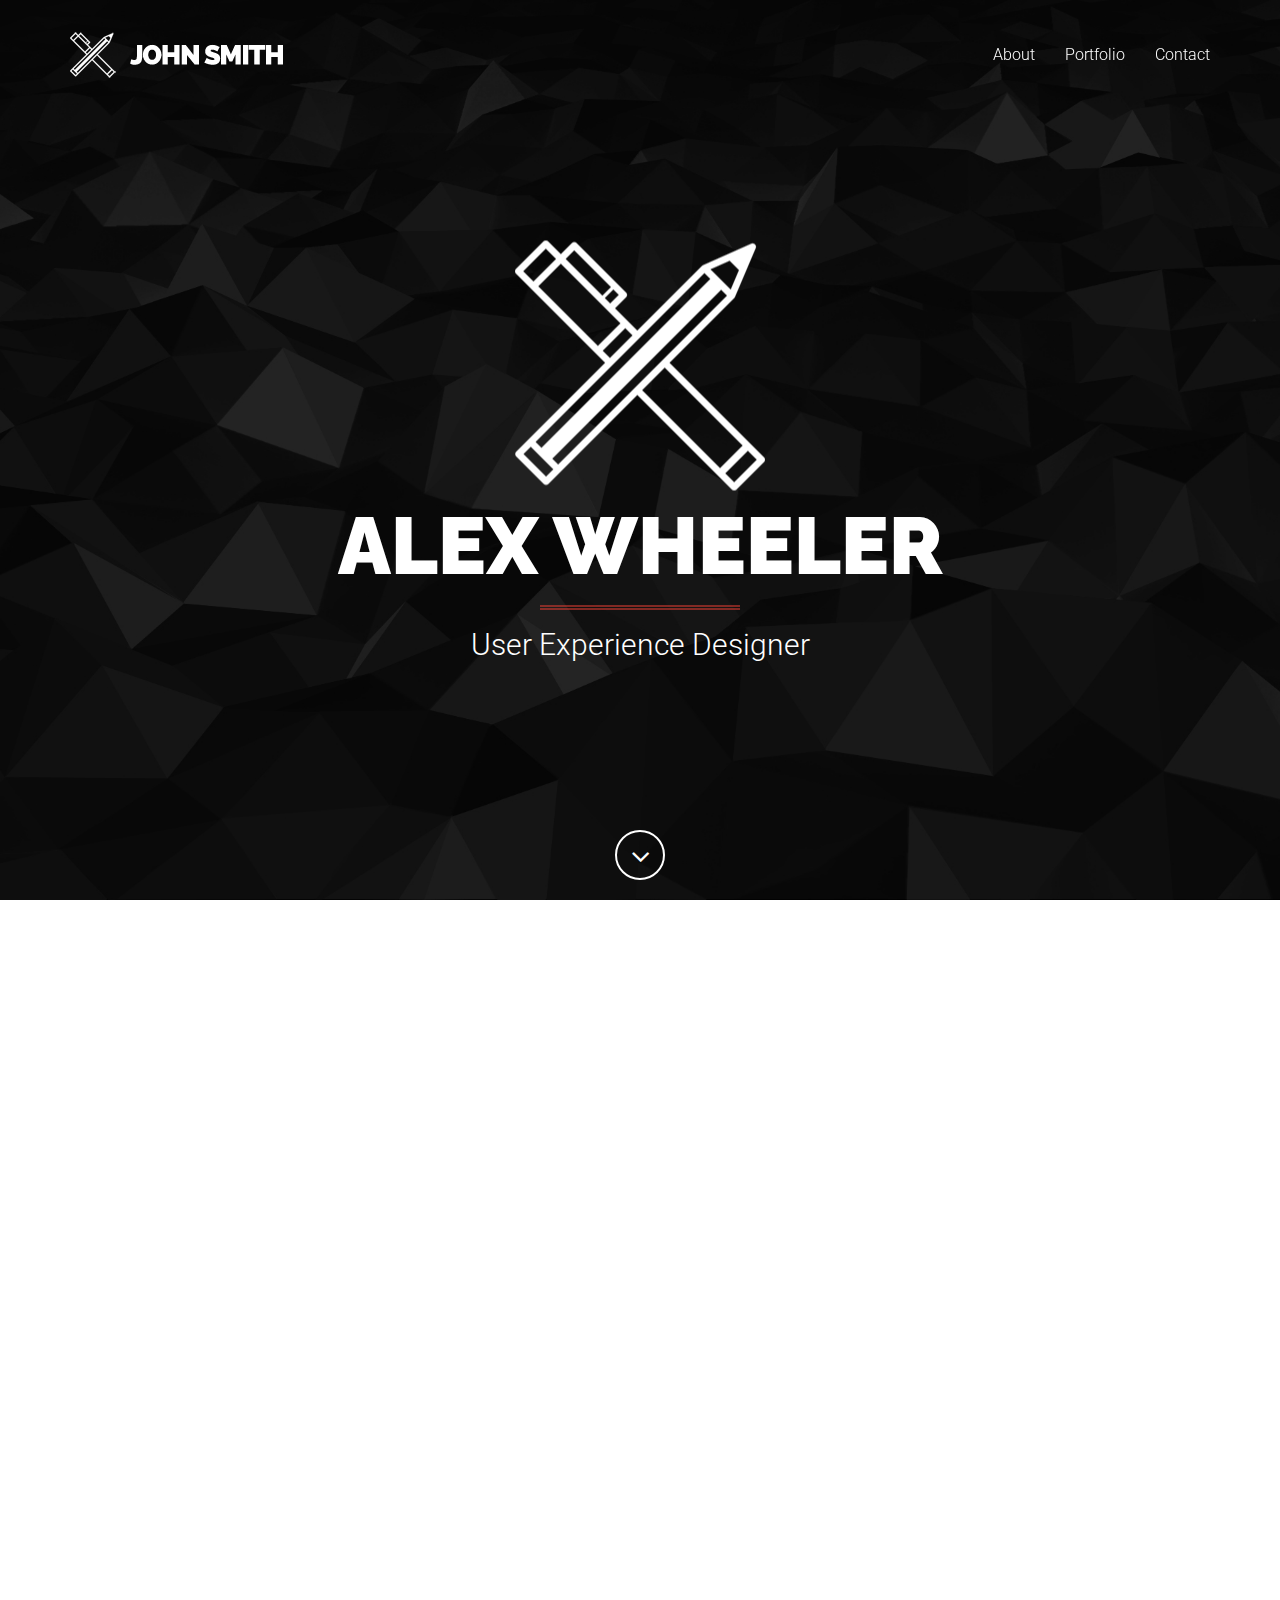
==== index.html @ 09c890d1 "Update 2" ====
<!DOCTYPE html>
<html lang="en">

<head>
    <meta charset="utf-8">
    <meta name="viewport" content="width=device-width, initial-scale=1.0, user-scalable=no">
    <meta name="description" content="Alex Wheeler Portfolio">
    <meta name="author" content="Alex Wheeler">
    <title>Alex Wheeler Portfolio</title>
    <!-- Bootstrap Core CSS -->
    <link href="assets/css/bootstrap/bootstrap.min.css" rel="stylesheet" type="text/css">
    <!-- Retina.js - Load first for faster HQ mobile images. -->
    <script src="assets/js/plugins/retina/retina.min.js"></script>
    <!-- Font Awesome -->
    <link href="assets/font-awesome/css/font-awesome.min.css" rel="stylesheet" type="text/css">
    <!-- Default Fonts -->
    <link href='http://fonts.googleapis.com/css?family=Roboto:400,100,100italic,300,300italic,400italic,500,500italic,700,700italic,900,900italic' rel='stylesheet' type='text/css'>
    <link href='http://fonts.googleapis.com/css?family=Raleway:400,100,200,300,600,500,700,800,900' rel='stylesheet' type='text/css'>
    <!-- Modern Style Fonts (Include these is you are using body.modern!) -->
    <link href='http://fonts.googleapis.com/css?family=Montserrat:400,700' rel='stylesheet' type='text/css'>
    <link href='http://fonts.googleapis.com/css?family=Cardo:400,400italic,700' rel='stylesheet' type='text/css'>
    <!-- Vintage Style Fonts (Include these if you are using body.vintage!) -->
    <link href='http://fonts.googleapis.com/css?family=Sanchez:400italic,400' rel='stylesheet' type='text/css'>
    <link href='http://fonts.googleapis.com/css?family=Cardo:400,400italic,700' rel='stylesheet' type='text/css'>
    <!-- Plugin CSS -->
    <link href="assets/css/plugins/owl-carousel/owl.carousel.css" rel="stylesheet" type="text/css">
    <link href="assets/css/plugins/owl-carousel/owl.theme.css" rel="stylesheet" type="text/css">
    <link href="assets/css/plugins/owl-carousel/owl.transitions.css" rel="stylesheet" type="text/css">
    <link href="assets/css/plugins/magnific-popup.css" rel="stylesheet" type="text/css">
    <link href="assets/css/plugins/background.css" rel="stylesheet" type="text/css">
    <link href="assets/css/plugins/animate.css" rel="stylesheet" type="text/css">
    <!-- Vitality Theme CSS -->
    <!-- Uncomment the color scheme you want to use. -->
    <link href="assets/css/vitality-red.css" rel="stylesheet" type="text/css">
    <!-- <link href="assets/css/vitality-aqua.css" rel="stylesheet" type="text/css"> -->
    <!-- <link href="assets/css/vitality-blue.css" rel="stylesheet" type="text/css"> -->
    <!-- <link href="assets/css/vitality-green.css" rel="stylesheet" type="text/css"> -->
    <!-- <link href="assets/css/vitality-orange.css" rel="stylesheet" type="text/css"> -->
    <!-- <link href="assets/css/vitality-pink.css" rel="stylesheet" type="text/css"> -->
    <!-- <link href="assets/css/vitality-purple.css" rel="stylesheet" type="text/css"> -->
    <!-- <link href="assets/css/vitality-tan.css" rel="stylesheet" type="text/css"> -->
    <!--<link href="assets/css/vitality-turquoise.css" rel="stylesheet" type="text/css">-->
    <!-- <link href="assets/css/vitality-yellow.css" rel="stylesheet" type="text/css"> -->
    <!-- IE8 support for HTML5 elements and media queries -->
    <!--[if lt IE 9]>
      <script src="https://oss.maxcdn.com/libs/html5shiv/3.7.0/html5shiv.js"></script>
      <script src="https://oss.maxcdn.com/libs/respond.js/1.3.0/respond.min.js"></script>
    <![endif]-->
</head>
<!-- Alternate Body Classes: .modern and .vintage -->

<body id="page-top">
    <!-- Navigation -->
    <!-- Note: navbar-default and navbar-inverse are both supported with this theme. -->
    <nav class="navbar navbar-inverse navbar-fixed-top navbar-expanded">
        <div class="container">
            <!-- Brand and toggle get grouped for better mobile display -->
            <div class="navbar-header">
                <button type="button" class="navbar-toggle" data-toggle="collapse" data-target="#bs-example-navbar-collapse-1">
                    <span class="sr-only">Toggle navigation</span>
                    <span class="icon-bar"></span>
                    <span class="icon-bar"></span>
                    <span class="icon-bar"></span>
                </button>
                <a class="navbar-brand page-scroll" href="#page-top">
                    <img src="assets/img/creative/logo.png" class="img-responsive" alt="">
                </a>
            </div>
            <!-- Collect the nav links, forms, and other content for toggling -->
            <div class="collapse navbar-collapse" id="bs-example-navbar-collapse-1">
                <ul class="nav navbar-nav navbar-right">
                    <li class="hidden">
                        <a class="page-scroll" href="#page-top"></a>
                    </li>
                    <li>
                        <a class="page-scroll" href="#about">About</a>
                    </li>
                    <li>
                        <a class="page-scroll" href="#portfolio">Portfolio</a>
                    </li>
                    <li>
                        <a class="page-scroll" href="#contact">Contact</a>
                    </li>
                </ul>
            </div>
            <!-- /.navbar-collapse -->
        </div>
        <!-- /.container -->
    </nav>
    <header style="background-image: url('assets/img/creative/bg-header.jpg');">
        <div class="intro-content">
            <img src="assets/img/creative/profile.png" class="img-responsive img-centered" alt="">
            <div class="brand-name">Alex Wheeler</div>
            <hr class="colored">
            <div class="brand-name-subtext">User Experience Designer</div>
        </div>
        <div class="scroll-down">
            <a class="btn page-scroll" href="#about"><i class="fa fa-angle-down fa-fw"></i></a>
        </div>
    </header>
    <section id="about">
        <div class="container wow fadeIn">
            <div class="row">
                <div class="col-md-6">
                    <img src="assets/img/creative/about.jpg" class="img-responsive" alt="">
                </div>
                <div class="col-md-6 text-center">
                    <h1>Hi, I'm Alex Wheeler</h1>
                    <hr class="colored">
                    <p>I am a professional User Experience Designer based in San Francisco, California. I have a professional background in interaction design and front end development, and a Bachelors of Science in Design from the University of Cincinnati.</p>
                    <p>While each step in the design thinking process is vital, I believe empathy is the key to great UX.</p>
                </div>
            </div>
        </div>
    </section>
    <section id="services" class="bg-gray">
        <div class="container-fluid">
            <div class="row text-center">
                <div class="col-lg-12 wow fadeIn">
                    <h1>I love all design.</h1>
                    <p>But some things I particularly enjoy include...</p>
                    <hr class="colored">
                </div>
            </div>
            <div class="row text-center content-row">
                <div class="col-md-3 col-sm-6 wow fadeIn" data-wow-delay=".2s">
                    <div class="about-content">
                        <i class="fa fa-laptop fa-4x"></i>
                        <h3>UX Design</h3>
                        <p>This theme includes the retina.js plugin for easy retina image support so your images and graphics will look great on mobile devices!</p>
                    </div>
                </div>
                <div class="col-md-3 col-sm-6 wow fadeIn" data-wow-delay=".4s">
                    <div class="about-content">
                        <i class="fa fa-code fa-4x"></i>
                        <h3>UI Design</h3>
                        <p>Vitality is built using Bootstrap 3, and is easy to edit and customize. LESS files are included as well for deeper customization.</p>
                    </div>
                </div>
                <div class="col-md-3 col-sm-6 wow fadeIn" data-wow-delay=".6s">
                    <div class="about-content">
                        <i class="fa fa-camera-retro fa-4x"></i>
                        <h3>Product Design</h3>
                        <p>When building this theme, we've paid close attention to how it looks on various screen sizes. Try it out on a phone or tablet!</p>
                    </div>
                </div>
                <div class="col-md-3 col-sm-6 wow fadeIn" data-wow-delay=".8s">
                    <div class="about-content">
                        <i class="fa fa-paint-brush fa-4x"></i>
                        <h3>Web Development</h3>
                        <p>All of our themes are crafted with care, and we strive to make your experience as one of our customers the best as possible.</p>
                    </div>
                </div>
            </div>
        </div>
    </section>

    <section id="portfolio">
        <div class="container text-center wow fadeIn">
            <h2>Portfolio</h2>
            <hr class="colored">
            <p>Here are some other projects that I've worked on.</p>
            <div class="row content-row">
                <div class="col-lg-12">
                    <div class="portfolio-filter">
                        <ul id="filters" class="clearfix">
                            <li>
                                <span class="filter active" data-filter="identity graphic logo web">All</span>
                            </li>
                            <li>
                                <span class="filter" data-filter="identity">Identity</span>
                            </li>
                            <li>
                                <span class="filter" data-filter="graphic">Graphic</span>
                            </li>
                            <li>
                                <span class="filter" data-filter="web">Web</span>
                            </li>
                        </ul>
                    </div>
                </div>
            </div>
            <div class="row">
                <div class="col-lg-12">
                    <div id="portfoliolist">
                        <div class="portfolio identity" data-cat="identity" href="#portfolioModal1" data-toggle="modal">
                            <div class="portfolio-wrapper">
                                <img src="assets/img/portfolio/grid/identity/1.jpg" alt="">
                                <div class="caption">
                                    <div class="caption-text">
                                        <a class="text-title">Generic Inc.</a>
                                        <span class="text-category">Brand Identity</span>
                                    </div>
                                    <div class="caption-bg"></div>
                                </div>
                            </div>
                        </div>
                        <div class="portfolio web" data-cat="web" href="#portfolioModal2" data-toggle="modal">
                            <div class="portfolio-wrapper">
                                <img src="assets/img/portfolio/grid/web/1.jpg" alt="">
                                <div class="caption">
                                    <div class="caption-text">
                                        <a class="text-title">Brands</a>
                                        <span class="text-category">Web Development</span>
                                    </div>
                                    <div class="caption-bg"></div>
                                </div>
                            </div>
                        </div>
                        <div class="portfolio graphic" data-cat="graphic" href="#portfolioModal3" data-toggle="modal">
                            <div class="portfolio-wrapper">
                                <img src="assets/img/portfolio/grid/graphic/1.jpg" alt="">
                                <div class="caption">
                                    <div class="caption-text">
                                        <a class="text-title">Excellence</a>
                                        <span class="text-category">Poster Design</span>
                                    </div>
                                    <div class="caption-bg"></div>
                                </div>
                            </div>
                        </div>
                        <div class="portfolio web" data-cat="web" href="#portfolioModal4" data-toggle="modal">
                            <div class="portfolio-wrapper">
                                <img src="assets/img/portfolio/grid/web/2.jpg" alt="">
                                <div class="caption">
                                    <div class="caption-text">
                                        <a class="text-title">YouTV</a>
                                        <span class="text-category">Web Development</span>
                                    </div>
                                    <div class="caption-bg"></div>
                                </div>
                            </div>
                        </div>
                        <div class="portfolio graphic" data-cat="graphic" href="#portfolioModal1" data-toggle="modal">
                            <div class="portfolio-wrapper">
                                <img src="assets/img/portfolio/grid/graphic/2.jpg" alt="">
                                <div class="caption">
                                    <div class="caption-text">
                                        <a class="text-title">Office Supplies</a>
                                        <span class="text-category">Graphic Design</span>
                                    </div>
                                    <div class="caption-bg"></div>
                                </div>
                            </div>
                        </div>
                        <div class="portfolio web" data-cat="web" href="#portfolioModal2" data-toggle="modal">
                            <div class="portfolio-wrapper">
                                <img src="assets/img/portfolio/grid/web/3.jpg" alt="">
                                <div class="caption">
                                    <div class="caption-text">
                                        <a class="text-title">Fooder</a>
                                        <span class="text-category">Mobile App</span>
                                    </div>
                                    <div class="caption-bg"></div>
                                </div>
                            </div>
                        </div>
                        <div class="portfolio graphic" data-cat="graphic" href="#portfolioModal3" data-toggle="modal">
                            <div class="portfolio-wrapper">
                                <img src="assets/img/portfolio/grid/graphic/3.jpg" alt="">
                                <div class="caption">
                                    <div class="caption-text">
                                        <a class="text-title">Mountain Tea</a>
                                        <span class="text-category">Graphic Design</span>
                                    </div>
                                    <div class="caption-bg"></div>
                                </div>
                            </div>
                        </div>
                        <div class="portfolio graphic" data-cat="graphic" href="#portfolioModal4" data-toggle="modal">
                            <div class="portfolio-wrapper">
                                <img src="assets/img/portfolio/grid/graphic/4.jpg" alt="">
                                <div class="caption">
                                    <div class="caption-text">
                                        <a class="text-title">Checkmark</a>
                                        <span class="text-category">Graphic Design</span>
                                    </div>
                                    <div class="caption-bg"></div>
                                </div>
                            </div>
                        </div>
                        <div class="portfolio identity" data-cat="identity" href="#portfolioModal1" data-toggle="modal">
                            <div class="portfolio-wrapper">
                                <img src="assets/img/portfolio/grid/identity/2.jpg" alt="">
                                <div class="caption">
                                    <div class="caption-text">
                                        <a class="text-title">Demish</a>
                                        <span class="text-category">Brand Identity</span>
                                    </div>
                                    <div class="caption-bg"></div>
                                </div>
                            </div>
                        </div>
                        <div class="portfolio web" data-cat="web" href="#portfolioModal2" data-toggle="modal">
                            <div class="portfolio-wrapper">
                                <img src="assets/img/portfolio/grid/web/4.jpg" alt="">
                                <div class="caption">
                                    <div class="caption-text">
                                        <a class="text-title">OneRepublic</a>
                                        <span class="text-category">Web Development</span>
                                    </div>
                                    <div class="caption-bg"></div>
                                </div>
                            </div>
                        </div>
                        <div class="portfolio graphic" data-cat="graphic" href="#portfolioModal3" data-toggle="modal">
                            <div class="portfolio-wrapper">
                                <img src="assets/img/portfolio/grid/graphic/5.jpg" alt="">
                                <div class="caption">
                                    <div class="caption-text">
                                        <a class="text-title">Postable</a>
                                        <span class="text-category">Graphic Design</span>
                                    </div>
                                    <div class="caption-bg"></div>
                                </div>
                            </div>
                        </div>
                        <div class="portfolio identity" data-cat="identity" href="#portfolioModal4" data-toggle="modal">
                            <div class="portfolio-wrapper">
                                <img src="assets/img/portfolio/grid/identity/3.jpg" alt="">
                                <div class="caption">
                                    <div class="caption-text">
                                        <a class="text-title">Simpli Nota</a>
                                        <span class="text-category">Brand Identity</span>
                                    </div>
                                    <div class="caption-bg"></div>
                                </div>
                            </div>
                        </div>
                    </div>
                </div>
            </div>
        </div>
    </section>

    <section class="testimonials bg-gray">
        <div class="container wow fadeIn">
            <div class="row">
                <div class="col-lg-10 col-lg-offset-1">
                    <div class="testimonials-carousel">
                        <div class="item">
                            <div class="row">
                                <div class="col-lg-12">
                                    <p class="lead">"Working with John Smith was both a valuable and rewarding experience."</p>
                                    <hr class="colored">
                                    <p class="quote">Lorem ipsum dolor sit amet, consectetur adipisicing elit. Reprehenderit, temporibus, laborum, dignissimos doloremque corporis alias nostrum recusandae culpa id quisquam harum impedit sed sunt non obcaecati vero ipsam aut fugit?</p>
                                    <div class="testimonial-info">
                                        <div class="testimonial-img">
                                            <img src="assets/img/testimonials/1.jpg" class="img-circle img-responsive" alt="">
                                        </div>
                                        <div class="testimonial-author">
                                            <span class="name">Jim Walker</span>
                                            <p class="small">CEO of GeneriCorp</p>
                                            <div class="stars">
                                                <i class="fa fa-star"></i>
                                                <i class="fa fa-star"></i>
                                                <i class="fa fa-star"></i>
                                                <i class="fa fa-star"></i>
                                                <i class="fa fa-star"></i>
                                            </div>
                                        </div>
                                    </div>
                                </div>
                            </div>
                        </div>
                        <div class="item">
                            <div class="row">
                                <div class="col-lg-12">
                                    <p class="lead">"John is an excellent designer, and we got our project done on time and on budget."</p>
                                    <hr class="colored">
                                    <p class="quote">Lorem ipsum dolor sit amet, consectetur adipisicing elit. Reprehenderit, temporibus, laborum, dignissimos doloremque corporis alias nostrum recusandae culpa id quisquam harum impedit sed sunt non obcaecati vero ipsam aut fugit?</p>
                                    <div class="testimonial-info">
                                        <div class="testimonial-img">
                                            <img src="assets/img/testimonials/1.jpg" class="img-circle img-responsive" alt="">
                                        </div>
                                        <div class="testimonial-author">
                                            <span class="name">Jim Walker</span>
                                            <p class="small">CEO of GeneriCorp</p>
                                            <div class="stars">
                                                <i class="fa fa-star"></i>
                                                <i class="fa fa-star"></i>
                                                <i class="fa fa-star"></i>
                                                <i class="fa fa-star"></i>
                                                <i class="fa fa-star"></i>
                                            </div>
                                        </div>
                                    </div>
                                </div>
                            </div>
                        </div>
                    </div>
                </div>
            </div>
        </div>
    </section>

    <section id="contact">
        <div class="container wow fadeIn">
            <div class="row">
                <div class="col-lg-12 text-center">
                    <h2>Contact Me</h2>
                    <hr class="colored">
                    <p>I'd love to hear about your next project! Send me a message and I will see if I can help.</p>
                </div>
            </div>
            <div class="row content-row">
                <div class="col-lg-8 col-lg-offset-2">
                    <form name="sentMessage" id="contactForm" novalidate>
                        <div class="row control-group">
                            <div class="form-group col-xs-12 floating-label-form-group controls">
                                <label>Name</label>
                                <input type="text" class="form-control" placeholder="Name" id="name" required data-validation-required-message="Please enter your name.">
                                <p class="help-block text-danger"></p>
                            </div>
                        </div>
                        <div class="row control-group">
                            <div class="form-group col-xs-12 floating-label-form-group controls">
                                <label>Email Address</label>
                                <input type="email" class="form-control" placeholder="Email Address" id="email" required data-validation-required-message="Please enter your email address.">
                                <p class="help-block text-danger"></p>
                            </div>
                        </div>
                        <div class="row control-group">
                            <div class="form-group col-xs-12 floating-label-form-group controls">
                                <label>Phone Number</label>
                                <input type="tel" class="form-control" placeholder="Phone Number" id="phone" required data-validation-required-message="Please enter your phone number.">
                                <p class="help-block text-danger"></p>
                            </div>
                        </div>
                        <div class="row control-group">
                            <div class="form-group col-xs-12 floating-label-form-group controls">
                                <label>Message</label>
                                <textarea rows="5" class="form-control" placeholder="Message" id="message" required data-validation-required-message="Please enter a message."></textarea>
                                <p class="help-block text-danger"></p>
                            </div>
                        </div>
                        <br>
                        <div id="success"></div>
                        <div class="row">
                            <div class="form-group col-xs-12">
                                <button type="submit" class="btn btn-outline-dark">Send</button>
                            </div>
                        </div>
                    </form>
                </div>
            </div>
        </div>
    </section>
    <footer class="footer" style="background-image: url('assets/img/bg-footer.jpg')">
        <div class="container text-center">
            <div class="row">
                <div class="col-md-4 contact-details">
                    <h4><i class="fa fa-phone"></i> Call</h4>
                    <p>555-213-4567</p>
                </div>
                <div class="col-md-4 contact-details">
                    <h4><i class="fa fa-map-marker"></i> Visit</h4>
                    <p>3481 Melrose Place
                        <br>Beverly Hills, CA 90210</p>
                </div>
                <div class="col-md-4 contact-details">
                    <h4><i class="fa fa-envelope"></i> Email</h4>
                    <p><a href="mailto:mail@example.com">mail@example.com</a>
                    </p>
                </div>
            </div>
            <div class="row social">
                <div class="col-lg-12">
                    <ul class="list-inline">
                        <li><a href="#"><i class="fa fa-facebook fa-fw fa-2x"></i></a>
                        </li>
                        <li><a href="#"><i class="fa fa-twitter fa-fw fa-2x"></i></a>
                        </li>
                        <li><a href="#"><i class="fa fa-linkedin fa-fw fa-2x"></i></a>
                        </li>
                    </ul>
                </div>
            </div>
            <div class="row copyright">
                <div class="col-lg-12">
                    <p class="small">&copy; 2015 Start Bootstrap Themes</p>
                </div>
            </div>
        </div>
    </footer>
    <!-- Portfolio Modals -->
    <!-- Example Modal 1 -->
    <div class="portfolio-modal modal fade" id="portfolioModal1" tabindex="-1" role="dialog" aria-hidden="true" style="background-image: url('assets/img/creative/portfolio/bg-1.jpg')">
        <div class="modal-content">
            <div class="close-modal" data-dismiss="modal">
                <div class="lr">
                    <div class="rl">
                    </div>
                </div>
            </div>
            <div class="modal-body">
                <div class="container">
                    <div class="row">
                        <div class="col-lg-8 col-lg-offset-2">
                            <img src="assets/img/client-logos/logo-1.png" class="img-responsive img-centered" alt="">
                            <h2>Project Title</h2>
                            <hr class="colored">
                            <p>Lorem ipsum dolor sit amet, consectetur adipisicing elit. Quos modi in tenetur vero voluptatum sapiente dolores eligendi nemo iste ea. Omnis, odio enim sint quam dolorum dolorem. Nostrum, minus, ad.</p>
                        </div>
                        <div class="col-lg-12">
                            <img src="assets/img/portfolio/mobile-screens.png" class="img-responsive img-centered" alt="">
                        </div>
                        <div class="col-lg-8 col-lg-offset-2">
                            <ul class="list-inline item-details">
                                <li>Client:
                                    <strong><a href="http://startbootstrap.com">Start Bootstrap</a>
                                    </strong>
                                </li>
                                <li>Date:
                                    <strong><a href="http://startbootstrap.com">April 2015</a>
                                    </strong>
                                </li>
                                <li>Service:
                                    <strong><a href="http://startbootstrap.com">Web Development</a>
                                    </strong>
                                </li>
                            </ul>
                            <button type="button" class="btn btn-default" data-dismiss="modal"><i class="fa fa-times"></i> Close</button>
                        </div>
                    </div>
                </div>
            </div>
        </div>
    </div>
    <!-- Example Modal 2 -->
    <div class="portfolio-modal modal fade" id="portfolioModal2" tabindex="-1" role="dialog" aria-hidden="true" style="background-image: url('assets/img/creative/portfolio/bg-2.jpg')">
        <div class="modal-content">
            <div class="close-modal" data-dismiss="modal">
                <div class="lr">
                    <div class="rl">
                    </div>
                </div>
            </div>
            <div class="modal-body">
                <div class="container">
                    <div class="row">
                        <div class="col-lg-8 col-lg-offset-2">
                            <img src="assets/img/client-logos/logo-2.png" class="img-responsive img-centered" alt="">
                            <h2>Project Title</h2>
                            <hr class="colored">
                            <p>Lorem ipsum dolor sit amet, consectetur adipisicing elit. Quos modi in tenetur vero voluptatum sapiente dolores eligendi nemo iste ea. Omnis, odio enim sint quam dolorum dolorem. Nostrum, minus, ad.</p>
                        </div>
                        <div class="col-lg-12">
                            <img src="assets/img/portfolio/tablet-screens.png" class="img-responsive img-centered" alt="">
                        </div>
                        <div class="col-lg-8 col-lg-offset-2">
                            <ul class="list-inline item-details">
                                <li>Client:
                                    <strong><a href="http://startbootstrap.com">Start Bootstrap</a>
                                    </strong>
                                </li>
                                <li>Date:
                                    <strong><a href="http://startbootstrap.com">April 2015</a>
                                    </strong>
                                </li>
                                <li>Service:
                                    <strong><a href="http://startbootstrap.com">Web Development</a>
                                    </strong>
                                </li>
                            </ul>
                            <button type="button" class="btn btn-default" data-dismiss="modal"><i class="fa fa-times"></i> Close</button>
                        </div>
                    </div>
                </div>
            </div>
        </div>
    </div>
    <!-- Example Modal 3 -->
    <div class="portfolio-modal modal fade" id="portfolioModal3" tabindex="-1" role="dialog" aria-hidden="true" style="background-image: url('assets/img/creative/portfolio/bg-3.jpg')">
        <div class="modal-content">
            <div class="close-modal" data-dismiss="modal">
                <div class="lr">
                    <div class="rl">
                    </div>
                </div>
            </div>
            <div class="modal-body">
                <div class="container">
                    <div class="row">
                        <div class="col-lg-8 col-lg-offset-2">
                            <img src="assets/img/client-logos/logo-1.png" class="img-responsive img-centered" alt="">
                            <h2>Project Title</h2>
                            <hr class="colored">
                            <p>Lorem ipsum dolor sit amet, consectetur adipisicing elit. Quos modi in tenetur vero voluptatum sapiente dolores eligendi nemo iste ea. Omnis, odio enim sint quam dolorum dolorem. Nostrum, minus, ad.</p>
                        </div>
                        <div class="col-lg-12">
                            <img src="assets/img/portfolio/mobile-screens.png" class="img-responsive img-centered" alt="">
                        </div>
                        <div class="col-lg-8 col-lg-offset-2">
                            <ul class="list-inline item-details">
                                <li>Client:
                                    <strong><a href="http://startbootstrap.com">Start Bootstrap</a>
                                    </strong>
                                </li>
                                <li>Date:
                                    <strong><a href="http://startbootstrap.com">April 2015</a>
                                    </strong>
                                </li>
                                <li>Service:
                                    <strong><a href="http://startbootstrap.com">Web Development</a>
                                    </strong>
                                </li>
                            </ul>
                            <button type="button" class="btn btn-default" data-dismiss="modal"><i class="fa fa-times"></i> Close</button>
                        </div>
                    </div>
                </div>
            </div>
        </div>
    </div>
    <!-- Example Modal 4 -->
    <div class="portfolio-modal modal fade" id="portfolioModal4" tabindex="-1" role="dialog" aria-hidden="true" style="background-image: url('assets/img/creative/portfolio/bg-4.jpg')">
        <div class="modal-content">
            <div class="close-modal" data-dismiss="modal">
                <div class="lr">
                    <div class="rl">
                    </div>
                </div>
            </div>
            <div class="modal-body">
                <div class="container">
                    <div class="row">
                        <div class="col-lg-8 col-lg-offset-2">
                            <img src="assets/img/client-logos/logo-2.png" class="img-responsive img-centered" alt="">
                            <h2>Project Title</h2>
                            <hr class="colored">
                            <p>Lorem ipsum dolor sit amet, consectetur adipisicing elit. Quos modi in tenetur vero voluptatum sapiente dolores eligendi nemo iste ea. Omnis, odio enim sint quam dolorum dolorem. Nostrum, minus, ad.</p>
                        </div>
                        <div class="col-lg-12">
                            <img src="assets/img/portfolio/tablet-screens.png" class="img-responsive img-centered" alt="">
                        </div>
                        <div class="col-lg-8 col-lg-offset-2">
                            <ul class="list-inline item-details">
                                <li>Client:
                                    <strong><a href="http://startbootstrap.com">Start Bootstrap</a>
                                    </strong>
                                </li>
                                <li>Date:
                                    <strong><a href="http://startbootstrap.com">April 2015</a>
                                    </strong>
                                </li>
                                <li>Service:
                                    <strong><a href="http://startbootstrap.com">Web Development</a>
                                    </strong>
                                </li>
                            </ul>
                            <button type="button" class="btn btn-default" data-dismiss="modal"><i class="fa fa-times"></i> Close</button>
                        </div>
                    </div>
                </div>
            </div>
        </div>
    </div>
    <!-- Core Scripts -->
    <script src="assets/js/jquery.js"></script>
    <script src="assets/js/bootstrap/bootstrap.min.js"></script>
    <!-- Plugin Scripts -->
    <script src="assets/js/plugins/jquery.easing.min.js"></script>
    <script src="assets/js/plugins/classie.js"></script>
    <script src="assets/js/plugins/cbpAnimatedHeader.js"></script>
    <script src="assets/js/plugins/owl-carousel/owl.carousel.js"></script>
    <script src="assets/js/plugins/jquery.magnific-popup/jquery.magnific-popup.min.js"></script>
    <script src="assets/js/plugins/background/core.js"></script>
    <script src="assets/js/plugins/background/transition.js"></script>
    <script src="assets/js/plugins/background/background.js"></script>
    <script src="assets/js/plugins/jquery.mixitup.js"></script>
    <script src="assets/js/plugins/wow/wow.min.js"></script>
    <script src="assets/js/contact_me.js"></script>
    <script src="assets/js/plugins/jqBootstrapValidation.js"></script>
    <!-- Vitality Theme Scripts -->
    <script src="assets/js/vitality.js"></script>
</body>

</html>
---- assets/css/plugins/background.css ----
/*! formstone v0.8.29 [background.css] 2015-11-25 | MIT License | formstone.it */

/**
	 * @class
	 * @name .fs-background-element
	 * @type element
	 * @description Target elmement
	 */
/**
	 * @class
	 * @name .fs-background
	 * @type element
	 * @description Base widget class
	 */
.fs-background {
  overflow: hidden;
  position: relative;
  /**
		 * @class
		 * @name .fs-background-container
		 * @type element
		 * @description Container element
		 */
  /**
		 * @class
		 * @name .fs-background-media
		 * @type element
		 * @description Media element
		 */
  /**
		 * @class
		 * @name .fs-background-media.fs-background-animated
		 * @type modifier
		 * @description Indicates animated state
		 */
  /**
		 * @class
		 * @name .fs-background-media.fs-background-navtive
		 * @type modifier
		 * @description Indicates native support
		 */
  /**
		 * @class
		 * @name .fs-background-media.fs-background-fixed
		 * @type modifier
		 * @description Indicates fixed positioning
		 */
  /**
		 * @class
		 * @name .fs-background-embed
		 * @type element
		 * @description Embed/iFrame element
		 */
  /**
		 * @class
		 * @name .fs-background-embed.fs-background-embed-ready
		 * @type modifier
		 * @description Indicates ready state
		 */
}
.fs-background,
.fs-background-container,
.fs-background-media {
  -webkit-transition: none;
          transition: none;
}
.fs-background-container {
  width: 100%;
  height: 100%;
  position: absolute;
  top: 0;
  z-index: 0;
  overflow: hidden;
}
.fs-background-media {
  position: absolute;
  top: 0;
  bottom: 0;
  opacity: 0;
}
.fs-background-media.fs-background-animated {
  -webkit-transition: opacity 0.5s linear;
          transition: opacity 0.5s linear;
}
.fs-background-media img,
.fs-background-media video,
.fs-background-media iframe {
  width: 100%;
  height: 100%;
  display: block;
  -webkit-user-drag: none;
}
.fs-background-media.fs-background-native,
.fs-background-media.fs-background-fixed {
  width: 100%;
  height: 100%;
}
.fs-background-media.fs-background-native img,
.fs-background-media.fs-background-fixed img {
  display: none;
}
.fs-background-media.fs-background-native {
  background-position: center;
  background-size: cover;
}
.fs-background-media.fs-background-fixed {
  background-position: center;
  background-attachment: fixed;
}
.fs-background-embed.fs-background-ready:after {
  width: 100%;
  height: 100%;
  position: absolute;
  top: 0;
  right: 0;
  bottom: 0;
  left: 0;
  z-index: 1;
  content: '';
}
.fs-background-embed.fs-background-ready iframe {
  z-index: 0;
}
---- assets/css/vitality-red.css ----
/*!
 * Vitality v1.3.5 (http://themes.startbootstrap.com/vitality-v1.3.5)
 * Copyright 2013-2015 Start Bootstrap Themes
 * To use this theme you must have a license purchased at WrapBootstrap (https://wrapbootstrap.com)
 */
html,
body {
  height: 100%;
}
.img-centered {
  margin: 0 auto;
}
.content-row {
  margin-top: 30px;
}
section {
  padding: 100px 0;
}
.bg-gray {
  background-color: #f5f5f5;
}
.bg-dark {
  color: white;
  background-color: #222222;
}
@media (max-width: 767px) {
  section {
    padding: 75px 0;
  }
}
.owl-theme .owl-controls .owl-page span {
  background: rgba(34, 34, 34, 0.5);
}
input.form-control {
  border-radius: 0 !important;
}
input.form-control:focus {
  border-color: #ef4035;
  box-shadow: none;
}
.btn,
.input-group-btn {
  border-radius: 0 !important;
  -webkit-transition: all 0.5s;
  -moz-transition: all 0.5s;
  transition: all 0.5s;
}
.btn-primary {
  color: #ffffff;
  background-color: #ef4035;
  border-color: #ef4035;
  -webkit-transition: all 0.5s;
  -moz-transition: all 0.5s;
  transition: all 0.5s;
}
.btn-primary:hover,
.btn-primary:focus,
.btn-primary.focus,
.btn-primary:active,
.btn-primary.active,
.open > .dropdown-toggle.btn-primary {
  color: #ffffff;
  background-color: #ed2a1d;
  border-color: #ec2114;
}
.btn-primary:active,
.btn-primary.active,
.open > .dropdown-toggle.btn-primary {
  background-image: none;
}
.btn-primary.disabled,
.btn-primary[disabled],
fieldset[disabled] .btn-primary,
.btn-primary.disabled:hover,
.btn-primary[disabled]:hover,
fieldset[disabled] .btn-primary:hover,
.btn-primary.disabled:focus,
.btn-primary[disabled]:focus,
fieldset[disabled] .btn-primary:focus,
.btn-primary.disabled.focus,
.btn-primary[disabled].focus,
fieldset[disabled] .btn-primary.focus,
.btn-primary.disabled:active,
.btn-primary[disabled]:active,
fieldset[disabled] .btn-primary:active,
.btn-primary.disabled.active,
.btn-primary[disabled].active,
fieldset[disabled] .btn-primary.active {
  background-color: #ef4035;
  border-color: #ef4035;
}
.btn-primary .badge {
  color: #ef4035;
  background-color: #ffffff;
}
body {
  font-family: "Roboto", "Helvetica Neue", Helvetica, Arial, sans-serif;
  font-size: 16px;
  font-weight: 300;
}
a {
  color: #ef4035;
  -webkit-transition: all 0.5s;
  -moz-transition: all 0.5s;
  transition: all 0.5s;
}
a:hover,
a:focus {
  color: inherit;
  text-decoration: none;
}
p {
  font-size: 18px;
  line-height: 1.5;
}
p.lead {
  font-family: "Raleway", "Helvetica Neue", Helvetica, Arial, sans-serif;
  font-weight: 900;
  text-transform: uppercase;
  font-size: 24px;
}
h1,
h2,
h3,
h4,
h5,
h6 {
  font-family: "Raleway", "Helvetica Neue", Helvetica, Arial, sans-serif;
  font-weight: 900;
  text-transform: uppercase;
}
@media (min-width: 481px) {
  h1 {
    font-size: 52px;
  }
  h2 {
    font-size: 50px;
  }
}
hr {
  max-width: 100px;
  border-top: 1px solid white;
  border-bottom: 1px solid white;
  height: 2px;
  margin: 15px auto;
}
hr.left {
  margin: 15px auto 15px 0;
}
hr.right {
  margin: 15px 0 15px auto;
}
hr.colored {
  border-color: #ef4035;
}
@media (min-width: 768px) {
  hr {
    max-width: 200px;
    margin: 20px auto;
  }
  hr.left {
    margin: 20px auto 20px 0;
  }
  hr.right {
    margin: 20px 0 20px auto;
  }
}
.text-primary {
  color: #ef4035;
}
.navbar-fixed-top {
  margin-bottom: 0;
}
.navbar-default .navbar-nav > .active > a,
.navbar-default .navbar-nav > .active > a:hover,
.navbar-default .navbar-nav > .active > a:focus,
.navbar-inverse .navbar-nav > .active > a,
.navbar-inverse .navbar-nav > .active > a:hover,
.navbar-inverse .navbar-nav > .active > a:focus {
  color: #ef4035;
  background-color: white;
  border-radius: 0;
}
.navbar-default {
  background-color: #ef4035;
}
.navbar-default .navbar-toggle .icon-bar {
  background-color: white;
}
.navbar-default .navbar-toggle:hover,
.navbar-default .navbar-toggle:focus {
  background-color: rgba(255, 255, 255, 0.5);
}
.navbar-default .navbar-collapse,
.navbar-default .navbar-form {
  border-color: rgba(255, 255, 255, 0.5);
}
.navbar-inverse {
  background-color: #222222;
}
.navbar-default,
.navbar-inverse {
  border: none;
  border-bottom: 1px solid rgba(255, 255, 255, 0.1);
}
.navbar-default .navbar-brand,
.navbar-inverse .navbar-brand {
  padding: 0 15px;
  color: white;
  opacity: 1;
  text-decoration: none;
  -webkit-transition: all 0.5s;
  -moz-transition: all 0.5s;
  transition: all 0.5s;
}
.navbar-default .navbar-brand:hover,
.navbar-inverse .navbar-brand:hover,
.navbar-default .navbar-brand:focus,
.navbar-inverse .navbar-brand:focus {
  opacity: 1;
}
.navbar-default .navbar-nav li a,
.navbar-inverse .navbar-nav li a {
  color: white;
}
.navbar-default .navbar-nav li a:hover,
.navbar-inverse .navbar-nav li a:hover {
  color: rgba(255, 255, 255, 0.5);
}
@media (min-width: 768px) {
  .navbar-default .navbar-nav > .active > a,
  .navbar-default .navbar-nav > .active > a:hover,
  .navbar-default .navbar-nav > .active > a:focus,
  .navbar-inverse .navbar-nav > .active > a,
  .navbar-inverse .navbar-nav > .active > a:hover,
  .navbar-inverse .navbar-nav > .active > a:focus {
    border-radius: 5px;
  }
  .navbar-fixed-top.navbar-expanded {
    padding: 30px 0;
  }
  .navbar-fixed-top {
    padding: 15px 0;
    -webkit-transition: padding 0.5s;
    -moz-transition: padding 0.5s;
    transition: padding 0.5s;
  }
  .navbar-fixed-top .navbar-brand:hover {
    opacity: 0.5;
  }
  .navbar-default.navbar-expanded,
  .navbar-inverse.navbar-expanded {
    background: transparent;
    border: none;
  }
}
.navbar a:focus {
  outline: none;
}
.navbar .navbar-nav li a:focus {
  outline: none;
}
header {
  position: relative;
  display: block;
  height: auto;
  width: auto;
  background-color: #222222;
  background: no-repeat center center;
  background-attachment: scroll;
  -webkit-background-size: cover;
  -moz-background-size: cover;
  background-size: cover;
  -o-background-size: cover;
  padding: 100px 0;
}
header .intro-content {
  color: white;
  text-align: center;
  position: relative;
}
header .brand-name {
  font-family: "Raleway", "Helvetica Neue", Helvetica, Arial, sans-serif;
  font-size: 55px;
  line-height: 55px;
  text-transform: uppercase;
  font-weight: 900;
  margin-top: 15px;
}
header .brand-name-subtext {
  font-size: 20px;
  line-height: 20px;
  font-weight: 300;
}
header img {
  max-width: 150px;
  max-height: 150px;
}
header .scroll-down {
  position: absolute;
  width: 100%;
  bottom: 20px;
  text-align: center;
}
header .scroll-down .btn {
  height: 50px;
  width: 50px;
  border: 2px solid white;
  border-radius: 100% !important;
  line-height: 50px;
  padding: 0;
  letter-spacing: normal;
  color: white;
  font-size: 30px;
  -webkit-transition: all 0.5s;
  -moz-transition: all 0.5s;
  transition: all 0.5s;
}
header .scroll-down .btn:hover {
  color: rgba(255, 255, 255, 0.5);
  border-color: rgba(255, 255, 255, 0.5);
  outline: none;
}
@media (min-width: 768px) {
  header {
    height: 100%;
    width: 100%;
    padding: 0;
    background-attachment: scroll;
  }
  header .intro-content {
    color: white;
    text-align: center;
    width: 50%;
    margin: auto;
    position: absolute;
    top: 50%;
    left: 50%;
    -webkit-transform: translate(-50%, -50%);
    -ms-transform: translate(-50%, -50%);
    transform: translate(-50%, -50%);
  }
  header .brand-name {
    font-size: 80px;
    line-height: 80px;
  }
  header .brand-name-subtext {
    font-size: 30px;
    line-height: 30px;
  }
  header img {
    max-width: 300px;
    max-height: 300px;
  }
}
@media (min-width: 1025px) {
  header {
    background-attachment: fixed;
  }
}
header.video .overlay {
  position: absolute;
  height: 100%;
  width: 100%;
  background: #000;
  z-index: 998;
  opacity: 0;
}
header.video .intro-content {
  z-index: 999;
}
header.video .scroll-down {
  z-index: 999;
}
@media (min-width: 768px) {
  header.video .overlay {
    opacity: 0.5;
  }
}
aside.cta-quote {
  color: white;
  background-color: #222222;
  background: no-repeat center center scroll;
  -webkit-background-size: cover;
  -moz-background-size: cover;
  background-size: cover;
  -o-background-size: cover;
  padding: 100px 0;
  text-align: center;
}
aside.cta-quote span.quote {
  display: block;
  font-size: 30px;
  line-height: 32px;
  font-weight: 300;
}
@media (min-width: 768px) {
  aside.cta-quote {
    background-attachment: scroll;
    padding: 150px 0;
  }
  aside.cta-quote span.quote {
    font-size: 36px;
    line-height: 38px;
  }
}
@media (min-width: 992px) {
  aside.cta-quote {
    padding: 300px 0;
  }
  aside.cta-quote span.quote {
    font-size: 40px;
    line-height: 42px;
  }
}
@media (min-width: 1025px) {
  aside.cta-quote {
    background-attachment: fixed;
  }
}
.testimonials {
  text-align: center;
}
.testimonials .testimonials-carousel .item {
  padding: 0;
}
.testimonials .testimonials-carousel .item p.quote {
  margin-bottom: 30px;
}
.testimonials .testimonials-carousel .item .testimonial-info {
  margin-bottom: 30px;
}
.testimonials .testimonials-carousel .item .testimonial-info .testimonial-img {
  display: inline-block;
  height: 50px;
  width: 50px;
  margin-right: 10px;
}
.testimonials .testimonials-carousel .item .testimonial-info .testimonial-author {
  display: inline-block;
}
.testimonials .testimonials-carousel .item .testimonial-info .testimonial-author .name {
  font-family: "Raleway", "Helvetica Neue", Helvetica, Arial, sans-serif;
  font-weight: 900;
  text-transform: uppercase;
}
.testimonials .testimonials-carousel .item .testimonial-info .testimonial-author hr.colored {
  margin: 3px auto;
  max-width: 50px;
}
.testimonials .testimonials-carousel .item .testimonial-info .testimonial-author p {
  margin: 0;
}
.testimonials .testimonials-carousel .item .testimonial-info .testimonial-author .stars {
  color: #f1c40f;
}
.testimonials .testimonials-carousel .owl-controls {
  margin-top: 0;
}
.testimonials .testimonials-carousel .owl-controls .owl-prev,
.testimonials .testimonials-carousel .owl-controls .owl-next {
  display: none;
  text-align: center;
  position: absolute;
  height: 60px;
  width: 40px;
  border-radius: 0 !important;
  line-height: 50px;
  font-size: 30px !important;
  margin: auto 0 !important;
  top: 0;
  bottom: 0;
  background-color: #ef4035 !important;
  color: white !important;
  -webkit-transition: all 0.5s;
  -moz-transition: all 0.5s;
  transition: all 0.5s;
}
.testimonials .testimonials-carousel .owl-controls .owl-prev:hover,
.testimonials .testimonials-carousel .owl-controls .owl-next:hover {
  opacity: 1;
}
.testimonials .testimonials-carousel .owl-controls .owl-prev {
  left: 15px;
}
.testimonials .testimonials-carousel .owl-controls .owl-next {
  right: 15px;
}
@media (min-width: 768px) {
  .testimonials .testimonials-carousel .item {
    padding: 0 100px;
  }
  .testimonials .testimonials-carousel .owl-controls .owl-prev,
  .testimonials .testimonials-carousel .owl-controls .owl-next {
    display: block;
  }
}
.cta-form h3 {
  margin-top: 0;
}
.about-content {
  padding: 30px;
}
.about-carousel .item {
  padding: 15px;
}
.about-carousel .item .caption {
  padding: 15px;
  color: rgba(255, 255, 255, 0.7);
  width: 100%;
  margin: auto;
  position: absolute;
  top: 50%;
  left: 50%;
  -webkit-transform: translate(-50%, -50%);
  -ms-transform: translate(-50%, -50%);
  transform: translate(-50%, -50%);
}
.about-carousel .item .caption h3 {
  margin: 0;
}
.about-carousel .item .caption hr {
  margin: 5px auto;
  max-width: 50px;
}
.about-carousel .item .caption p {
  margin: 0;
}
.about-carousel .item .caption ul.social {
  margin-top: 5px;
}
.about-carousel .item .caption ul.social li a {
  color: rgba(255, 255, 255, 0.7);
}
.about-carousel .item .caption ul.social li a:hover,
.about-carousel .item .caption ul.social li a:focus {
  color: white;
}
.about-carousel .owl-controls {
  margin-top: 0;
}
.about-carousel .owl-controls .owl-prev,
.about-carousel .owl-controls .owl-next {
  text-align: center;
  position: absolute;
  height: 60px;
  width: 40px;
  border-radius: 0 !important;
  line-height: 50px;
  font-size: 30px !important;
  margin: auto 0 !important;
  top: 0;
  bottom: 0;
  background-color: #ef4035 !important;
  color: white !important;
  -webkit-transition: all 0.5s;
  -moz-transition: all 0.5s;
  transition: all 0.5s;
}
.about-carousel .owl-controls .owl-prev:hover,
.about-carousel .owl-controls .owl-next:hover {
  opacity: 1;
}
.about-carousel .owl-controls .owl-prev {
  left: 15px;
}
.about-carousel .owl-controls .owl-next {
  right: 15px;
}
.services .media {
  margin-bottom: 30px;
}
.services .media i.fa {
  height: 75px;
  width: 75px;
  line-height: 70px;
  text-align: center;
  border: 3px solid #222222;
  border-radius: 100%;
  font-size: 30px;
}
.services .media .media-body {
  min-width: none;
  padding-left: 15px;
}
.services .media .media-body h3 {
  margin-bottom: 15px;
}
.services .media .media-body ul {
  list-style: inside;
  padding: 0;
}
.services .media .media-body ul li {
  margin-bottom: 10px;
}
@media (min-width: 390px) {
  .services .media .media-body {
    min-width: 260px;
  }
}
@media (min-width: 992px) {
  .services .media .media-body {
    min-width: 193px;
  }
}
@media (min-width: 1199px) {
  .services .media .media-body {
    min-width: 260px;
  }
}
@media (min-width: 992px) {
  .services .media {
    margin-bottom: 0;
  }
}
.portfolio-carousel {
  padding: 0;
  color: white;
  background-color: #222222;
}
.portfolio-carousel .item {
  background-color: #222222;
  background: no-repeat center center scroll;
  -webkit-background-size: cover;
  -moz-background-size: cover;
  background-size: cover;
  -o-background-size: cover;
  padding: 50px 55px;
  text-align: center;
}
.portfolio-carousel .item .portfolio-image {
  margin-top: 50px;
}
.portfolio-carousel .item .project-details {
  padding: 0;
}
.portfolio-carousel .item .project-details img.client-logo {
  margin: 0 auto 25px;
}
.portfolio-carousel .item .project-details .project-name {
  display: block;
  font-size: 40px;
  line-height: 40px;
  margin-bottom: 5px;
  font-family: "Raleway", "Helvetica Neue", Helvetica, Arial, sans-serif;
  font-weight: 900;
  text-transform: uppercase;
}
.portfolio-carousel .item .project-details .project-description {
  display: block;
  font-size: 18px;
  line-height: 18px;
}
.portfolio-carousel .owl-controls {
  margin-top: 0;
}
.portfolio-carousel .owl-controls .owl-prev,
.portfolio-carousel .owl-controls .owl-next {
  text-align: center;
  position: absolute;
  height: 75px;
  width: 50px;
  border-radius: 0 !important;
  line-height: 70px;
  font-size: 30px !important;
  margin: auto 0 !important;
  top: 0;
  bottom: 0;
  background-color: #ef4035 !important;
  color: white !important;
  -webkit-transition: all 0.5s;
  -moz-transition: all 0.5s;
  transition: all 0.5s;
}
.portfolio-carousel .owl-controls .owl-prev:hover,
.portfolio-carousel .owl-controls .owl-next:hover {
  opacity: 1;
}
.portfolio-carousel .owl-controls .owl-prev {
  left: 0;
}
.portfolio-carousel .owl-controls .owl-next {
  right: 0;
}
@media (min-width: 992px) {
  .portfolio-carousel .item {
    padding: 155px 55px 155px;
    text-align: left;
    min-height: 100%;
  }
  .portfolio-carousel .item .portfolio-image {
    margin-top: 0;
  }
  .portfolio-carousel .item .project-details {
    padding: 15% 0 0;
  }
  .portfolio-carousel .item .project-details img.client-logo {
    margin: 0 auto 25px 0;
  }
  .portfolio-carousel .item .project-details .project-name {
    display: block;
    font-size: 50px;
    line-height: 50px;
  }
  .portfolio-carousel .item .project-details .project-description {
    font-size: 20px;
    line-height: 20px;
  }
  .portfolio-carousel .item hr.colored {
    margin: 20px auto 20px 0;
  }
}
.portfolio-gallery .item {
  padding: 15px;
}
.portfolio-modal {
  -webkit-background-size: cover;
  -moz-background-size: cover;
  background-size: cover;
  -o-background-size: cover;
}
.portfolio-modal .modal-backdrop {
  display: none;
}
.portfolio-modal .modal-content {
  color: white;
  background: transparent;
  border-radius: 0;
  background-clip: border-box;
  -webkit-box-shadow: none;
  box-shadow: none;
  border: none;
  min-height: 100%;
  padding: 100px 0;
  text-align: center;
}
.portfolio-modal .modal-content h2 {
  margin: 0;
  font-size: 46px;
}
.portfolio-modal .modal-content img {
  margin: 30px auto;
}
.portfolio-modal .modal-content .item-details {
  margin: 30px 0;
}
.portfolio-modal .close-modal {
  position: absolute;
  width: 75px;
  height: 75px;
  background-color: transparent;
  top: 25px;
  right: 25px;
  cursor: pointer;
}
.portfolio-modal .close-modal:hover {
  opacity: 0.3;
}
.portfolio-modal .close-modal .lr {
  height: 75px;
  width: 1px;
  margin-left: 35px;
  background-color: white;
  transform: rotate(45deg);
  -ms-transform: rotate(45deg);
  /* IE 9 */
  -webkit-transform: rotate(45deg);
  /* Safari and Chrome */
  z-index: 1051;
}
.portfolio-modal .close-modal .lr .rl {
  height: 75px;
  width: 1px;
  background-color: white;
  transform: rotate(90deg);
  -ms-transform: rotate(90deg);
  /* IE 9 */
  -webkit-transform: rotate(90deg);
  /* Safari and Chrome */
  z-index: 1052;
}
.portfolio-filter {
  display: inline-block;
}
.portfolio-filter #filters {
  list-style: none;
  padding: 0;
  margin-bottom: 30px;
}
.portfolio-filter #filters li {
  display: inline-block;
}
.portfolio-filter #filters li .filter {
  display: block;
  cursor: pointer;
  padding: 10px 15px;
  margin: 2px;
  text-transform: uppercase;
  font-weight: 900;
  letter-spacing: 1px;
  font-size: 12px;
  color: #222222;
  background: transparent;
  border: 1px solid #222222;
  -webkit-transition: all 0.5s;
  -moz-transition: all 0.5s;
  transition: all 0.5s;
}
.portfolio-filter #filters li .filter.active {
  background-color: #ef4035;
  color: white;
  border-color: #ef4035;
}
#portfoliolist .portfolio {
  width: 31%;
  margin: 1%;
  display: none;
  float: left;
  overflow: hidden;
}
#portfoliolist .portfolio .portfolio-wrapper {
  overflow: hidden;
  position: relative !important;
  background: #222222;
  cursor: pointer;
}
#portfoliolist .portfolio .portfolio-wrapper img {
  max-width: 100%;
  position: relative;
  -webkit-filter: grayscale(0);
  filter: grayscale(0);
}
#portfoliolist .portfolio .portfolio-wrapper img:hover {
  -webkit-filter: grayscale(1);
  filter: grayscale(1);
}
#portfoliolist .portfolio .portfolio-wrapper .caption {
  position: absolute;
  width: 100%;
  height: 75px;
  bottom: -75px;
}
#portfoliolist .portfolio .portfolio-wrapper .caption .caption-bg {
  background: #ef4035;
  width: 100%;
  height: 100%;
  position: absolute;
  top: 0;
  left: 0;
}
#portfoliolist .portfolio .portfolio-wrapper .caption .caption-text {
  color: white;
  position: relative;
  z-index: 500;
  padding: 15px 8px;
}
#portfoliolist .portfolio .portfolio-wrapper .caption .caption-text a.text-title {
  color: white;
}
#portfoliolist .portfolio .portfolio-wrapper .caption .caption-text .text-category {
  display: block;
  font-size: 12px;
}
/*  #Mobile (Portrait) - Note: Design for a width of 320px */
@media only screen and (max-width: 767px) {
  #portfoliolist .portfolio {
    width: 48%;
    margin: 1%;
  }
}
.pricing {
  color: white;
  background-color: #222222;
  background: no-repeat center center scroll;
  -webkit-background-size: cover;
  -moz-background-size: cover;
  background-size: cover;
  -o-background-size: cover;
}
.pricing .pricing-item {
  text-align: center;
  background: white;
  color: #222222;
  padding: 30px;
  -webkit-box-shadow: 0px 0px 30px 5px rgba(34, 34, 34, 0.75);
  -moz-box-shadow: 0px 0px 30px 5px rgba(34, 34, 34, 0.75);
  box-shadow: 0px 0px 30px 5px rgba(34, 34, 34, 0.75);
  z-index: 1;
  margin-bottom: 30px;
}
.pricing .pricing-item h3 {
  margin: 0;
}
.pricing .pricing-item hr {
  max-width: 100px;
}
.pricing .pricing-item .price {
  margin-bottom: 20px;
}
.pricing .pricing-item .price .number {
  font-weight: 900;
  font-size: 50px;
}
.pricing .pricing-item .price .number sup {
  font-size: 30px;
}
.pricing .pricing-item .list-group-item {
  border-radius: 0;
}
@media (min-width: 992px) {
  .pricing {
    background-attachment: scroll;
  }
  .pricing .pricing-item {
    margin-bottom: 0;
  }
  .pricing .pricing-item.featured-first {
    margin-right: -15px;
    margin-top: 15px;
  }
  .pricing .pricing-item.featured {
    position: absolute;
    width: 100%;
    left: 0;
    margin: 0;
    padding: 45px 30px;
  }
  .pricing .pricing-item.featured-last {
    margin-left: -15px;
    margin-top: 15px;
  }
}
@media (min-width: 1025px) {
  .pricing {
    background-attachment: fixed;
  }
}
.floating-label-form-group {
  position: relative;
  margin-bottom: 0;
  padding-bottom: 0.5em;
  border-bottom: 1px solid #e1e1e1;
}
.floating-label-form-group input,
.floating-label-form-group textarea {
  z-index: 1;
  position: relative;
  padding-right: 0;
  padding-left: 0;
  border: none;
  border-radius: 0;
  font-size: 1.5em;
  background: none;
  box-shadow: none !important;
  resize: none;
}
.floating-label-form-group label {
  display: block;
  z-index: 0;
  position: relative;
  top: 2em;
  margin: 0;
  font-size: 0.85em;
  line-height: 1.764705882em;
  vertical-align: middle;
  vertical-align: baseline;
  opacity: 0;
  -webkit-transition: top 0.5s ease,opacity 0.5s ease;
  -moz-transition: top 0.5s ease,opacity 0.5s ease;
  -ms-transition: top 0.5s ease,opacity 0.5s ease;
  transition: top 0.5s ease,opacity 0.5s ease;
}
.floating-label-form-group::not(:first-child) {
  padding-left: 14px;
  border-left: 1px solid #e1e1e1;
}
.floating-label-form-group-with-value label {
  top: 0;
  opacity: 1;
}
.floating-label-form-group-with-focus label {
  color: #ef4035;
}
form .row:first-child .floating-label-form-group {
  border-top: 1px solid #e1e1e1;
}
footer.footer {
  color: rgba(255, 255, 255, 0.7);
  background: no-repeat center center scroll;
  -webkit-background-size: cover;
  -moz-background-size: cover;
  background-size: cover;
  -o-background-size: cover;
  padding: 50px 0 20px;
}
footer.footer a {
  color: rgba(255, 255, 255, 0.7);
}
footer.footer a:hover {
  color: white;
}
footer.footer p {
  font-size: 22px;
}
footer.footer .contact-details {
  margin: 75px 0;
}
footer.footer .social {
  margin-bottom: 75px;
}
footer.footer .copyright p.small {
  font-size: 14px;
}
@media (min-width: 1025px) {
  footer.footer {
    background-attachment: fixed;
  }
}
.btn-outline-light {
  color: white;
  border: 1px solid white;
  background: transparent;
  -webkit-transition: all 0.5s;
  -moz-transition: all 0.5s;
  transition: all 0.5s;
}
.btn-outline-light:hover,
.btn-outline-light:focus {
  color: #ef4035;
  background: white;
  outline: none;
}
.btn-outline-dark {
  color: #222222;
  border: 1px solid #222222;
  background: transparent;
  -webkit-transition: all 0.5s;
  -moz-transition: all 0.5s;
  transition: all 0.5s;
}
.btn-outline-dark:hover,
.btn-outline-dark:focus {
  color: white;
  background: #ef4035;
  border-color: #ef4035;
  outline: none;
}
.btn {
  border-radius: 0;
  padding: 12px 18px;
  text-transform: uppercase;
  font-weight: 900;
  letter-spacing: 1px;
}
.btn:focus,
.btn:active,
.btn.active {
  outline: none;
}
.btn-full-width {
  border: 0;
  border-radius: 0;
  background-color: #222222;
  color: white;
  padding: 50px 0;
  font-size: 26px;
  font-weight: 200;
  letter-spacing: normal;
  text-transform: none;
}
.btn-full-width:hover {
  background-color: #ef4035;
  color: white;
}
.btn-full-width:focus {
  color: white;
}
body.modern {
  font-family: "Cardo", "Helvetica Neue", Helvetica, Arial, sans-serif;
  font-weight: 400;
}
body.modern h1,
body.modern h2,
body.modern h3,
body.modern h4,
body.modern h5,
body.modern h6 {
  font-family: "Montserrat", "Helvetica Neue", Helvetica, Arial, sans-serif;
  font-weight: 700;
  text-transform: uppercase;
}
body.modern p.lead {
  font-family: "Montserrat", "Helvetica Neue", Helvetica, Arial, sans-serif;
  font-weight: 700;
  text-transform: uppercase;
}
body.modern header .brand-name {
  font-family: "Montserrat", "Helvetica Neue", Helvetica, Arial, sans-serif;
  font-weight: 700;
  text-transform: uppercase;
}
body.modern .about-carousel .owl-controls .owl-prev,
body.modern .about-carousel .owl-controls .owl-next {
  line-height: 55px;
}
body.modern .portfolio-carousel .item .project-details .project-name {
  font-family: "Montserrat", "Helvetica Neue", Helvetica, Arial, sans-serif;
  font-weight: 700;
  text-transform: uppercase;
}
body.modern .testimonials .testimonials-carousel .item .testimonial-info .testimonial-author .name {
  font-family: "Montserrat", "Helvetica Neue", Helvetica, Arial, sans-serif;
  font-weight: 700;
  text-transform: uppercase;
}
body.modern .testimonials .testimonials-carousel .owl-controls .owl-prev,
body.modern .testimonials .testimonials-carousel .owl-controls .owl-next {
  line-height: 55px;
}
body.vintage {
  font-family: "Cardo", "Helvetica Neue", Helvetica, Arial, sans-serif;
  font-weight: 400;
}
body.vintage h1,
body.vintage h2,
body.vintage h3,
body.vintage h4,
body.vintage h5,
body.vintage h6 {
  font-family: "Sanchez", "Helvetica Neue", Helvetica, Arial, sans-serif;
  font-weight: 400;
  text-transform: uppercase;
}
body.vintage p.lead {
  font-family: "Sanchez", "Helvetica Neue", Helvetica, Arial, sans-serif;
  font-weight: 400;
  text-transform: uppercase;
}
body.vintage header .brand-name {
  font-family: "Sanchez", "Helvetica Neue", Helvetica, Arial, sans-serif;
  font-weight: 400;
  text-transform: uppercase;
}
body.vintage .about-carousel .owl-controls .owl-prev,
body.vintage .about-carousel .owl-controls .owl-next {
  line-height: 55px;
}
body.vintage .portfolio-carousel .item .project-details .project-name {
  font-family: "Sanchez", "Helvetica Neue", Helvetica, Arial, sans-serif;
  font-weight: 400;
  text-transform: uppercase;
}
body.vintage .testimonials .testimonials-carousel .item .testimonial-info .testimonial-author .name {
  font-family: "Sanchez", "Helvetica Neue", Helvetica, Arial, sans-serif;
  font-weight: 400;
  text-transform: uppercase;
}
body.vintage .testimonials .testimonials-carousel .owl-controls .owl-prev,
body.vintage .testimonials .testimonials-carousel .owl-controls .owl-next {
  line-height: 55px;
}
---- assets/css/vitality-aqua.css ----
/*!
 * Vitality v1.3.5 (http://themes.startbootstrap.com/vitality-v1.3.5)
 * Copyright 2013-2015 Start Bootstrap Themes
 * To use this theme you must have a license purchased at WrapBootstrap (https://wrapbootstrap.com)
 */
html,
body {
  height: 100%;
}
.img-centered {
  margin: 0 auto;
}
.content-row {
  margin-top: 30px;
}
section {
  padding: 100px 0;
}
.bg-gray {
  background-color: #f5f5f5;
}
.bg-dark {
  color: white;
  background-color: #222222;
}
@media (max-width: 767px) {
  section {
    padding: 75px 0;
  }
}
.owl-theme .owl-controls .owl-page span {
  background: rgba(34, 34, 34, 0.5);
}
input.form-control {
  border-radius: 0 !important;
}
input.form-control:focus {
  border-color: #38e6d8;
  box-shadow: none;
}
.btn,
.input-group-btn {
  border-radius: 0 !important;
  -webkit-transition: all 0.5s;
  -moz-transition: all 0.5s;
  transition: all 0.5s;
}
.btn-primary {
  color: #ffffff;
  background-color: #38e6d8;
  border-color: #38e6d8;
  -webkit-transition: all 0.5s;
  -moz-transition: all 0.5s;
  transition: all 0.5s;
}
.btn-primary:hover,
.btn-primary:focus,
.btn-primary.focus,
.btn-primary:active,
.btn-primary.active,
.open > .dropdown-toggle.btn-primary {
  color: #ffffff;
  background-color: #21e3d4;
  border-color: #1cdecf;
}
.btn-primary:active,
.btn-primary.active,
.open > .dropdown-toggle.btn-primary {
  background-image: none;
}
.btn-primary.disabled,
.btn-primary[disabled],
fieldset[disabled] .btn-primary,
.btn-primary.disabled:hover,
.btn-primary[disabled]:hover,
fieldset[disabled] .btn-primary:hover,
.btn-primary.disabled:focus,
.btn-primary[disabled]:focus,
fieldset[disabled] .btn-primary:focus,
.btn-primary.disabled.focus,
.btn-primary[disabled].focus,
fieldset[disabled] .btn-primary.focus,
.btn-primary.disabled:active,
.btn-primary[disabled]:active,
fieldset[disabled] .btn-primary:active,
.btn-primary.disabled.active,
.btn-primary[disabled].active,
fieldset[disabled] .btn-primary.active {
  background-color: #38e6d8;
  border-color: #38e6d8;
}
.btn-primary .badge {
  color: #38e6d8;
  background-color: #ffffff;
}
body {
  font-family: "Roboto", "Helvetica Neue", Helvetica, Arial, sans-serif;
  font-size: 16px;
  font-weight: 300;
}
a {
  color: #38e6d8;
  -webkit-transition: all 0.5s;
  -moz-transition: all 0.5s;
  transition: all 0.5s;
}
a:hover,
a:focus {
  color: inherit;
  text-decoration: none;
}
p {
  font-size: 18px;
  line-height: 1.5;
}
p.lead {
  font-family: "Raleway", "Helvetica Neue", Helvetica, Arial, sans-serif;
  font-weight: 900;
  text-transform: uppercase;
  font-size: 24px;
}
h1,
h2,
h3,
h4,
h5,
h6 {
  font-family: "Raleway", "Helvetica Neue", Helvetica, Arial, sans-serif;
  font-weight: 900;
  text-transform: uppercase;
}
@media (min-width: 481px) {
  h1 {
    font-size: 52px;
  }
  h2 {
    font-size: 50px;
  }
}
hr {
  max-width: 100px;
  border-top: 1px solid white;
  border-bottom: 1px solid white;
  height: 2px;
  margin: 15px auto;
}
hr.left {
  margin: 15px auto 15px 0;
}
hr.right {
  margin: 15px 0 15px auto;
}
hr.colored {
  border-color: #38e6d8;
}
@media (min-width: 768px) {
  hr {
    max-width: 200px;
    margin: 20px auto;
  }
  hr.left {
    margin: 20px auto 20px 0;
  }
  hr.right {
    margin: 20px 0 20px auto;
  }
}
.text-primary {
  color: #38e6d8;
}
.navbar-fixed-top {
  margin-bottom: 0;
}
.navbar-default .navbar-nav > .active > a,
.navbar-default .navbar-nav > .active > a:hover,
.navbar-default .navbar-nav > .active > a:focus,
.navbar-inverse .navbar-nav > .active > a,
.navbar-inverse .navbar-nav > .active > a:hover,
.navbar-inverse .navbar-nav > .active > a:focus {
  color: #38e6d8;
  background-color: white;
  border-radius: 0;
}
.navbar-default {
  background-color: #38e6d8;
}
.navbar-default .navbar-toggle .icon-bar {
  background-color: white;
}
.navbar-default .navbar-toggle:hover,
.navbar-default .navbar-toggle:focus {
  background-color: rgba(255, 255, 255, 0.5);
}
.navbar-default .navbar-collapse,
.navbar-default .navbar-form {
  border-color: rgba(255, 255, 255, 0.5);
}
.navbar-inverse {
  background-color: #222222;
}
.navbar-default,
.navbar-inverse {
  border: none;
  border-bottom: 1px solid rgba(255, 255, 255, 0.1);
}
.navbar-default .navbar-brand,
.navbar-inverse .navbar-brand {
  padding: 0 15px;
  color: white;
  opacity: 1;
  text-decoration: none;
  -webkit-transition: all 0.5s;
  -moz-transition: all 0.5s;
  transition: all 0.5s;
}
.navbar-default .navbar-brand:hover,
.navbar-inverse .navbar-brand:hover,
.navbar-default .navbar-brand:focus,
.navbar-inverse .navbar-brand:focus {
  opacity: 1;
}
.navbar-default .navbar-nav li a,
.navbar-inverse .navbar-nav li a {
  color: white;
}
.navbar-default .navbar-nav li a:hover,
.navbar-inverse .navbar-nav li a:hover {
  color: rgba(255, 255, 255, 0.5);
}
@media (min-width: 768px) {
  .navbar-default .navbar-nav > .active > a,
  .navbar-default .navbar-nav > .active > a:hover,
  .navbar-default .navbar-nav > .active > a:focus,
  .navbar-inverse .navbar-nav > .active > a,
  .navbar-inverse .navbar-nav > .active > a:hover,
  .navbar-inverse .navbar-nav > .active > a:focus {
    border-radius: 5px;
  }
  .navbar-fixed-top.navbar-expanded {
    padding: 30px 0;
  }
  .navbar-fixed-top {
    padding: 15px 0;
    -webkit-transition: padding 0.5s;
    -moz-transition: padding 0.5s;
    transition: padding 0.5s;
  }
  .navbar-fixed-top .navbar-brand:hover {
    opacity: 0.5;
  }
  .navbar-default.navbar-expanded,
  .navbar-inverse.navbar-expanded {
    background: transparent;
    border: none;
  }
}
.navbar a:focus {
  outline: none;
}
.navbar .navbar-nav li a:focus {
  outline: none;
}
header {
  position: relative;
  display: block;
  height: auto;
  width: auto;
  background-color: #222222;
  background: no-repeat center center;
  background-attachment: scroll;
  -webkit-background-size: cover;
  -moz-background-size: cover;
  background-size: cover;
  -o-background-size: cover;
  padding: 100px 0;
}
header .intro-content {
  color: white;
  text-align: center;
  position: relative;
}
header .brand-name {
  font-family: "Raleway", "Helvetica Neue", Helvetica, Arial, sans-serif;
  font-size: 55px;
  line-height: 55px;
  text-transform: uppercase;
  font-weight: 900;
  margin-top: 15px;
}
header .brand-name-subtext {
  font-size: 20px;
  line-height: 20px;
  font-weight: 300;
}
header img {
  max-width: 150px;
  max-height: 150px;
}
header .scroll-down {
  position: absolute;
  width: 100%;
  bottom: 20px;
  text-align: center;
}
header .scroll-down .btn {
  height: 50px;
  width: 50px;
  border: 2px solid white;
  border-radius: 100% !important;
  line-height: 50px;
  padding: 0;
  letter-spacing: normal;
  color: white;
  font-size: 30px;
  -webkit-transition: all 0.5s;
  -moz-transition: all 0.5s;
  transition: all 0.5s;
}
header .scroll-down .btn:hover {
  color: rgba(255, 255, 255, 0.5);
  border-color: rgba(255, 255, 255, 0.5);
  outline: none;
}
@media (min-width: 768px) {
  header {
    height: 100%;
    width: 100%;
    padding: 0;
    background-attachment: scroll;
  }
  header .intro-content {
    color: white;
    text-align: center;
    width: 50%;
    margin: auto;
    position: absolute;
    top: 50%;
    left: 50%;
    -webkit-transform: translate(-50%, -50%);
    -ms-transform: translate(-50%, -50%);
    transform: translate(-50%, -50%);
  }
  header .brand-name {
    font-size: 80px;
    line-height: 80px;
  }
  header .brand-name-subtext {
    font-size: 30px;
    line-height: 30px;
  }
  header img {
    max-width: 300px;
    max-height: 300px;
  }
}
@media (min-width: 1025px) {
  header {
    background-attachment: fixed;
  }
}
header.video .overlay {
  position: absolute;
  height: 100%;
  width: 100%;
  background: #000;
  z-index: 998;
  opacity: 0;
}
header.video .intro-content {
  z-index: 999;
}
header.video .scroll-down {
  z-index: 999;
}
@media (min-width: 768px) {
  header.video .overlay {
    opacity: 0.5;
  }
}
aside.cta-quote {
  color: white;
  background-color: #222222;
  background: no-repeat center center scroll;
  -webkit-background-size: cover;
  -moz-background-size: cover;
  background-size: cover;
  -o-background-size: cover;
  padding: 100px 0;
  text-align: center;
}
aside.cta-quote span.quote {
  display: block;
  font-size: 30px;
  line-height: 32px;
  font-weight: 300;
}
@media (min-width: 768px) {
  aside.cta-quote {
    background-attachment: scroll;
    padding: 150px 0;
  }
  aside.cta-quote span.quote {
    font-size: 36px;
    line-height: 38px;
  }
}
@media (min-width: 992px) {
  aside.cta-quote {
    padding: 300px 0;
  }
  aside.cta-quote span.quote {
    font-size: 40px;
    line-height: 42px;
  }
}
@media (min-width: 1025px) {
  aside.cta-quote {
    background-attachment: fixed;
  }
}
.testimonials {
  text-align: center;
}
.testimonials .testimonials-carousel .item {
  padding: 0;
}
.testimonials .testimonials-carousel .item p.quote {
  margin-bottom: 30px;
}
.testimonials .testimonials-carousel .item .testimonial-info {
  margin-bottom: 30px;
}
.testimonials .testimonials-carousel .item .testimonial-info .testimonial-img {
  display: inline-block;
  height: 50px;
  width: 50px;
  margin-right: 10px;
}
.testimonials .testimonials-carousel .item .testimonial-info .testimonial-author {
  display: inline-block;
}
.testimonials .testimonials-carousel .item .testimonial-info .testimonial-author .name {
  font-family: "Raleway", "Helvetica Neue", Helvetica, Arial, sans-serif;
  font-weight: 900;
  text-transform: uppercase;
}
.testimonials .testimonials-carousel .item .testimonial-info .testimonial-author hr.colored {
  margin: 3px auto;
  max-width: 50px;
}
.testimonials .testimonials-carousel .item .testimonial-info .testimonial-author p {
  margin: 0;
}
.testimonials .testimonials-carousel .item .testimonial-info .testimonial-author .stars {
  color: #f1c40f;
}
.testimonials .testimonials-carousel .owl-controls {
  margin-top: 0;
}
.testimonials .testimonials-carousel .owl-controls .owl-prev,
.testimonials .testimonials-carousel .owl-controls .owl-next {
  display: none;
  text-align: center;
  position: absolute;
  height: 60px;
  width: 40px;
  border-radius: 0 !important;
  line-height: 50px;
  font-size: 30px !important;
  margin: auto 0 !important;
  top: 0;
  bottom: 0;
  background-color: #38e6d8 !important;
  color: white !important;
  -webkit-transition: all 0.5s;
  -moz-transition: all 0.5s;
  transition: all 0.5s;
}
.testimonials .testimonials-carousel .owl-controls .owl-prev:hover,
.testimonials .testimonials-carousel .owl-controls .owl-next:hover {
  opacity: 1;
}
.testimonials .testimonials-carousel .owl-controls .owl-prev {
  left: 15px;
}
.testimonials .testimonials-carousel .owl-controls .owl-next {
  right: 15px;
}
@media (min-width: 768px) {
  .testimonials .testimonials-carousel .item {
    padding: 0 100px;
  }
  .testimonials .testimonials-carousel .owl-controls .owl-prev,
  .testimonials .testimonials-carousel .owl-controls .owl-next {
    display: block;
  }
}
.cta-form h3 {
  margin-top: 0;
}
.about-content {
  padding: 30px;
}
.about-carousel .item {
  padding: 15px;
}
.about-carousel .item .caption {
  padding: 15px;
  color: rgba(255, 255, 255, 0.7);
  width: 100%;
  margin: auto;
  position: absolute;
  top: 50%;
  left: 50%;
  -webkit-transform: translate(-50%, -50%);
  -ms-transform: translate(-50%, -50%);
  transform: translate(-50%, -50%);
}
.about-carousel .item .caption h3 {
  margin: 0;
}
.about-carousel .item .caption hr {
  margin: 5px auto;
  max-width: 50px;
}
.about-carousel .item .caption p {
  margin: 0;
}
.about-carousel .item .caption ul.social {
  margin-top: 5px;
}
.about-carousel .item .caption ul.social li a {
  color: rgba(255, 255, 255, 0.7);
}
.about-carousel .item .caption ul.social li a:hover,
.about-carousel .item .caption ul.social li a:focus {
  color: white;
}
.about-carousel .owl-controls {
  margin-top: 0;
}
.about-carousel .owl-controls .owl-prev,
.about-carousel .owl-controls .owl-next {
  text-align: center;
  position: absolute;
  height: 60px;
  width: 40px;
  border-radius: 0 !important;
  line-height: 50px;
  font-size: 30px !important;
  margin: auto 0 !important;
  top: 0;
  bottom: 0;
  background-color: #38e6d8 !important;
  color: white !important;
  -webkit-transition: all 0.5s;
  -moz-transition: all 0.5s;
  transition: all 0.5s;
}
.about-carousel .owl-controls .owl-prev:hover,
.about-carousel .owl-controls .owl-next:hover {
  opacity: 1;
}
.about-carousel .owl-controls .owl-prev {
  left: 15px;
}
.about-carousel .owl-controls .owl-next {
  right: 15px;
}
.services .media {
  margin-bottom: 30px;
}
.services .media i.fa {
  height: 75px;
  width: 75px;
  line-height: 70px;
  text-align: center;
  border: 3px solid #222222;
  border-radius: 100%;
  font-size: 30px;
}
.services .media .media-body {
  min-width: none;
  padding-left: 15px;
}
.services .media .media-body h3 {
  margin-bottom: 15px;
}
.services .media .media-body ul {
  list-style: inside;
  padding: 0;
}
.services .media .media-body ul li {
  margin-bottom: 10px;
}
@media (min-width: 390px) {
  .services .media .media-body {
    min-width: 260px;
  }
}
@media (min-width: 992px) {
  .services .media .media-body {
    min-width: 193px;
  }
}
@media (min-width: 1199px) {
  .services .media .media-body {
    min-width: 260px;
  }
}
@media (min-width: 992px) {
  .services .media {
    margin-bottom: 0;
  }
}
.portfolio-carousel {
  padding: 0;
  color: white;
  background-color: #222222;
}
.portfolio-carousel .item {
  background-color: #222222;
  background: no-repeat center center scroll;
  -webkit-background-size: cover;
  -moz-background-size: cover;
  background-size: cover;
  -o-background-size: cover;
  padding: 50px 55px;
  text-align: center;
}
.portfolio-carousel .item .portfolio-image {
  margin-top: 50px;
}
.portfolio-carousel .item .project-details {
  padding: 0;
}
.portfolio-carousel .item .project-details img.client-logo {
  margin: 0 auto 25px;
}
.portfolio-carousel .item .project-details .project-name {
  display: block;
  font-size: 40px;
  line-height: 40px;
  margin-bottom: 5px;
  font-family: "Raleway", "Helvetica Neue", Helvetica, Arial, sans-serif;
  font-weight: 900;
  text-transform: uppercase;
}
.portfolio-carousel .item .project-details .project-description {
  display: block;
  font-size: 18px;
  line-height: 18px;
}
.portfolio-carousel .owl-controls {
  margin-top: 0;
}
.portfolio-carousel .owl-controls .owl-prev,
.portfolio-carousel .owl-controls .owl-next {
  text-align: center;
  position: absolute;
  height: 75px;
  width: 50px;
  border-radius: 0 !important;
  line-height: 70px;
  font-size: 30px !important;
  margin: auto 0 !important;
  top: 0;
  bottom: 0;
  background-color: #38e6d8 !important;
  color: white !important;
  -webkit-transition: all 0.5s;
  -moz-transition: all 0.5s;
  transition: all 0.5s;
}
.portfolio-carousel .owl-controls .owl-prev:hover,
.portfolio-carousel .owl-controls .owl-next:hover {
  opacity: 1;
}
.portfolio-carousel .owl-controls .owl-prev {
  left: 0;
}
.portfolio-carousel .owl-controls .owl-next {
  right: 0;
}
@media (min-width: 992px) {
  .portfolio-carousel .item {
    padding: 155px 55px 155px;
    text-align: left;
    min-height: 100%;
  }
  .portfolio-carousel .item .portfolio-image {
    margin-top: 0;
  }
  .portfolio-carousel .item .project-details {
    padding: 15% 0 0;
  }
  .portfolio-carousel .item .project-details img.client-logo {
    margin: 0 auto 25px 0;
  }
  .portfolio-carousel .item .project-details .project-name {
    display: block;
    font-size: 50px;
    line-height: 50px;
  }
  .portfolio-carousel .item .project-details .project-description {
    font-size: 20px;
    line-height: 20px;
  }
  .portfolio-carousel .item hr.colored {
    margin: 20px auto 20px 0;
  }
}
.portfolio-gallery .item {
  padding: 15px;
}
.portfolio-modal {
  -webkit-background-size: cover;
  -moz-background-size: cover;
  background-size: cover;
  -o-background-size: cover;
}
.portfolio-modal .modal-backdrop {
  display: none;
}
.portfolio-modal .modal-content {
  color: white;
  background: transparent;
  border-radius: 0;
  background-clip: border-box;
  -webkit-box-shadow: none;
  box-shadow: none;
  border: none;
  min-height: 100%;
  padding: 100px 0;
  text-align: center;
}
.portfolio-modal .modal-content h2 {
  margin: 0;
  font-size: 46px;
}
.portfolio-modal .modal-content img {
  margin: 30px auto;
}
.portfolio-modal .modal-content .item-details {
  margin: 30px 0;
}
.portfolio-modal .close-modal {
  position: absolute;
  width: 75px;
  height: 75px;
  background-color: transparent;
  top: 25px;
  right: 25px;
  cursor: pointer;
}
.portfolio-modal .close-modal:hover {
  opacity: 0.3;
}
.portfolio-modal .close-modal .lr {
  height: 75px;
  width: 1px;
  margin-left: 35px;
  background-color: white;
  transform: rotate(45deg);
  -ms-transform: rotate(45deg);
  /* IE 9 */
  -webkit-transform: rotate(45deg);
  /* Safari and Chrome */
  z-index: 1051;
}
.portfolio-modal .close-modal .lr .rl {
  height: 75px;
  width: 1px;
  background-color: white;
  transform: rotate(90deg);
  -ms-transform: rotate(90deg);
  /* IE 9 */
  -webkit-transform: rotate(90deg);
  /* Safari and Chrome */
  z-index: 1052;
}
.portfolio-filter {
  display: inline-block;
}
.portfolio-filter #filters {
  list-style: none;
  padding: 0;
  margin-bottom: 30px;
}
.portfolio-filter #filters li {
  display: inline-block;
}
.portfolio-filter #filters li .filter {
  display: block;
  cursor: pointer;
  padding: 10px 15px;
  margin: 2px;
  text-transform: uppercase;
  font-weight: 900;
  letter-spacing: 1px;
  font-size: 12px;
  color: #222222;
  background: transparent;
  border: 1px solid #222222;
  -webkit-transition: all 0.5s;
  -moz-transition: all 0.5s;
  transition: all 0.5s;
}
.portfolio-filter #filters li .filter.active {
  background-color: #38e6d8;
  color: white;
  border-color: #38e6d8;
}
#portfoliolist .portfolio {
  width: 31%;
  margin: 1%;
  display: none;
  float: left;
  overflow: hidden;
}
#portfoliolist .portfolio .portfolio-wrapper {
  overflow: hidden;
  position: relative !important;
  background: #222222;
  cursor: pointer;
}
#portfoliolist .portfolio .portfolio-wrapper img {
  max-width: 100%;
  position: relative;
  -webkit-filter: grayscale(0);
  filter: grayscale(0);
}
#portfoliolist .portfolio .portfolio-wrapper img:hover {
  -webkit-filter: grayscale(1);
  filter: grayscale(1);
}
#portfoliolist .portfolio .portfolio-wrapper .caption {
  position: absolute;
  width: 100%;
  height: 75px;
  bottom: -75px;
}
#portfoliolist .portfolio .portfolio-wrapper .caption .caption-bg {
  background: #38e6d8;
  width: 100%;
  height: 100%;
  position: absolute;
  top: 0;
  left: 0;
}
#portfoliolist .portfolio .portfolio-wrapper .caption .caption-text {
  color: white;
  position: relative;
  z-index: 500;
  padding: 15px 8px;
}
#portfoliolist .portfolio .portfolio-wrapper .caption .caption-text a.text-title {
  color: white;
}
#portfoliolist .portfolio .portfolio-wrapper .caption .caption-text .text-category {
  display: block;
  font-size: 12px;
}
/*  #Mobile (Portrait) - Note: Design for a width of 320px */
@media only screen and (max-width: 767px) {
  #portfoliolist .portfolio {
    width: 48%;
    margin: 1%;
  }
}
.pricing {
  color: white;
  background-color: #222222;
  background: no-repeat center center scroll;
  -webkit-background-size: cover;
  -moz-background-size: cover;
  background-size: cover;
  -o-background-size: cover;
}
.pricing .pricing-item {
  text-align: center;
  background: white;
  color: #222222;
  padding: 30px;
  -webkit-box-shadow: 0px 0px 30px 5px rgba(34, 34, 34, 0.75);
  -moz-box-shadow: 0px 0px 30px 5px rgba(34, 34, 34, 0.75);
  box-shadow: 0px 0px 30px 5px rgba(34, 34, 34, 0.75);
  z-index: 1;
  margin-bottom: 30px;
}
.pricing .pricing-item h3 {
  margin: 0;
}
.pricing .pricing-item hr {
  max-width: 100px;
}
.pricing .pricing-item .price {
  margin-bottom: 20px;
}
.pricing .pricing-item .price .number {
  font-weight: 900;
  font-size: 50px;
}
.pricing .pricing-item .price .number sup {
  font-size: 30px;
}
.pricing .pricing-item .list-group-item {
  border-radius: 0;
}
@media (min-width: 992px) {
  .pricing {
    background-attachment: scroll;
  }
  .pricing .pricing-item {
    margin-bottom: 0;
  }
  .pricing .pricing-item.featured-first {
    margin-right: -15px;
    margin-top: 15px;
  }
  .pricing .pricing-item.featured {
    position: absolute;
    width: 100%;
    left: 0;
    margin: 0;
    padding: 45px 30px;
  }
  .pricing .pricing-item.featured-last {
    margin-left: -15px;
    margin-top: 15px;
  }
}
@media (min-width: 1025px) {
  .pricing {
    background-attachment: fixed;
  }
}
.floating-label-form-group {
  position: relative;
  margin-bottom: 0;
  padding-bottom: 0.5em;
  border-bottom: 1px solid #e1e1e1;
}
.floating-label-form-group input,
.floating-label-form-group textarea {
  z-index: 1;
  position: relative;
  padding-right: 0;
  padding-left: 0;
  border: none;
  border-radius: 0;
  font-size: 1.5em;
  background: none;
  box-shadow: none !important;
  resize: none;
}
.floating-label-form-group label {
  display: block;
  z-index: 0;
  position: relative;
  top: 2em;
  margin: 0;
  font-size: 0.85em;
  line-height: 1.764705882em;
  vertical-align: middle;
  vertical-align: baseline;
  opacity: 0;
  -webkit-transition: top 0.5s ease,opacity 0.5s ease;
  -moz-transition: top 0.5s ease,opacity 0.5s ease;
  -ms-transition: top 0.5s ease,opacity 0.5s ease;
  transition: top 0.5s ease,opacity 0.5s ease;
}
.floating-label-form-group::not(:first-child) {
  padding-left: 14px;
  border-left: 1px solid #e1e1e1;
}
.floating-label-form-group-with-value label {
  top: 0;
  opacity: 1;
}
.floating-label-form-group-with-focus label {
  color: #38e6d8;
}
form .row:first-child .floating-label-form-group {
  border-top: 1px solid #e1e1e1;
}
footer.footer {
  color: rgba(255, 255, 255, 0.7);
  background: no-repeat center center scroll;
  -webkit-background-size: cover;
  -moz-background-size: cover;
  background-size: cover;
  -o-background-size: cover;
  padding: 50px 0 20px;
}
footer.footer a {
  color: rgba(255, 255, 255, 0.7);
}
footer.footer a:hover {
  color: white;
}
footer.footer p {
  font-size: 22px;
}
footer.footer .contact-details {
  margin: 75px 0;
}
footer.footer .social {
  margin-bottom: 75px;
}
footer.footer .copyright p.small {
  font-size: 14px;
}
@media (min-width: 1025px) {
  footer.footer {
    background-attachment: fixed;
  }
}
.btn-outline-light {
  color: white;
  border: 1px solid white;
  background: transparent;
  -webkit-transition: all 0.5s;
  -moz-transition: all 0.5s;
  transition: all 0.5s;
}
.btn-outline-light:hover,
.btn-outline-light:focus {
  color: #38e6d8;
  background: white;
  outline: none;
}
.btn-outline-dark {
  color: #222222;
  border: 1px solid #222222;
  background: transparent;
  -webkit-transition: all 0.5s;
  -moz-transition: all 0.5s;
  transition: all 0.5s;
}
.btn-outline-dark:hover,
.btn-outline-dark:focus {
  color: white;
  background: #38e6d8;
  border-color: #38e6d8;
  outline: none;
}
.btn {
  border-radius: 0;
  padding: 12px 18px;
  text-transform: uppercase;
  font-weight: 900;
  letter-spacing: 1px;
}
.btn:focus,
.btn:active,
.btn.active {
  outline: none;
}
.btn-full-width {
  border: 0;
  border-radius: 0;
  background-color: #222222;
  color: white;
  padding: 50px 0;
  font-size: 26px;
  font-weight: 200;
  letter-spacing: normal;
  text-transform: none;
}
.btn-full-width:hover {
  background-color: #38e6d8;
  color: white;
}
.btn-full-width:focus {
  color: white;
}
body.modern {
  font-family: "Cardo", "Helvetica Neue", Helvetica, Arial, sans-serif;
  font-weight: 400;
}
body.modern h1,
body.modern h2,
body.modern h3,
body.modern h4,
body.modern h5,
body.modern h6 {
  font-family: "Montserrat", "Helvetica Neue", Helvetica, Arial, sans-serif;
  font-weight: 700;
  text-transform: uppercase;
}
body.modern p.lead {
  font-family: "Montserrat", "Helvetica Neue", Helvetica, Arial, sans-serif;
  font-weight: 700;
  text-transform: uppercase;
}
body.modern header .brand-name {
  font-family: "Montserrat", "Helvetica Neue", Helvetica, Arial, sans-serif;
  font-weight: 700;
  text-transform: uppercase;
}
body.modern .about-carousel .owl-controls .owl-prev,
body.modern .about-carousel .owl-controls .owl-next {
  line-height: 55px;
}
body.modern .portfolio-carousel .item .project-details .project-name {
  font-family: "Montserrat", "Helvetica Neue", Helvetica, Arial, sans-serif;
  font-weight: 700;
  text-transform: uppercase;
}
body.modern .testimonials .testimonials-carousel .item .testimonial-info .testimonial-author .name {
  font-family: "Montserrat", "Helvetica Neue", Helvetica, Arial, sans-serif;
  font-weight: 700;
  text-transform: uppercase;
}
body.modern .testimonials .testimonials-carousel .owl-controls .owl-prev,
body.modern .testimonials .testimonials-carousel .owl-controls .owl-next {
  line-height: 55px;
}
body.vintage {
  font-family: "Cardo", "Helvetica Neue", Helvetica, Arial, sans-serif;
  font-weight: 400;
}
body.vintage h1,
body.vintage h2,
body.vintage h3,
body.vintage h4,
body.vintage h5,
body.vintage h6 {
  font-family: "Sanchez", "Helvetica Neue", Helvetica, Arial, sans-serif;
  font-weight: 400;
  text-transform: uppercase;
}
body.vintage p.lead {
  font-family: "Sanchez", "Helvetica Neue", Helvetica, Arial, sans-serif;
  font-weight: 400;
  text-transform: uppercase;
}
body.vintage header .brand-name {
  font-family: "Sanchez", "Helvetica Neue", Helvetica, Arial, sans-serif;
  font-weight: 400;
  text-transform: uppercase;
}
body.vintage .about-carousel .owl-controls .owl-prev,
body.vintage .about-carousel .owl-controls .owl-next {
  line-height: 55px;
}
body.vintage .portfolio-carousel .item .project-details .project-name {
  font-family: "Sanchez", "Helvetica Neue", Helvetica, Arial, sans-serif;
  font-weight: 400;
  text-transform: uppercase;
}
body.vintage .testimonials .testimonials-carousel .item .testimonial-info .testimonial-author .name {
  font-family: "Sanchez", "Helvetica Neue", Helvetica, Arial, sans-serif;
  font-weight: 400;
  text-transform: uppercase;
}
body.vintage .testimonials .testimonials-carousel .owl-controls .owl-prev,
body.vintage .testimonials .testimonials-carousel .owl-controls .owl-next {
  line-height: 55px;
}
---- assets/css/vitality-blue.css ----
/*!
 * Vitality v1.3.5 (http://themes.startbootstrap.com/vitality-v1.3.5)
 * Copyright 2013-2015 Start Bootstrap Themes
 * To use this theme you must have a license purchased at WrapBootstrap (https://wrapbootstrap.com)
 */
html,
body {
  height: 100%;
}
.img-centered {
  margin: 0 auto;
}
.content-row {
  margin-top: 30px;
}
section {
  padding: 100px 0;
}
.bg-gray {
  background-color: #f5f5f5;
}
.bg-dark {
  color: white;
  background-color: #222222;
}
@media (max-width: 767px) {
  section {
    padding: 75px 0;
  }
}
.owl-theme .owl-controls .owl-page span {
  background: rgba(34, 34, 34, 0.5);
}
input.form-control {
  border-radius: 0 !important;
}
input.form-control:focus {
  border-color: #0a8fd5;
  box-shadow: none;
}
.btn,
.input-group-btn {
  border-radius: 0 !important;
  -webkit-transition: all 0.5s;
  -moz-transition: all 0.5s;
  transition: all 0.5s;
}
.btn-primary {
  color: #ffffff;
  background-color: #0a8fd5;
  border-color: #0a8fd5;
  -webkit-transition: all 0.5s;
  -moz-transition: all 0.5s;
  transition: all 0.5s;
}
.btn-primary:hover,
.btn-primary:focus,
.btn-primary.focus,
.btn-primary:active,
.btn-primary.active,
.open > .dropdown-toggle.btn-primary {
  color: #ffffff;
  background-color: #097fbd;
  border-color: #0878b3;
}
.btn-primary:active,
.btn-primary.active,
.open > .dropdown-toggle.btn-primary {
  background-image: none;
}
.btn-primary.disabled,
.btn-primary[disabled],
fieldset[disabled] .btn-primary,
.btn-primary.disabled:hover,
.btn-primary[disabled]:hover,
fieldset[disabled] .btn-primary:hover,
.btn-primary.disabled:focus,
.btn-primary[disabled]:focus,
fieldset[disabled] .btn-primary:focus,
.btn-primary.disabled.focus,
.btn-primary[disabled].focus,
fieldset[disabled] .btn-primary.focus,
.btn-primary.disabled:active,
.btn-primary[disabled]:active,
fieldset[disabled] .btn-primary:active,
.btn-primary.disabled.active,
.btn-primary[disabled].active,
fieldset[disabled] .btn-primary.active {
  background-color: #0a8fd5;
  border-color: #0a8fd5;
}
.btn-primary .badge {
  color: #0a8fd5;
  background-color: #ffffff;
}
body {
  font-family: "Roboto", "Helvetica Neue", Helvetica, Arial, sans-serif;
  font-size: 16px;
  font-weight: 300;
}
a {
  color: #0a8fd5;
  -webkit-transition: all 0.5s;
  -moz-transition: all 0.5s;
  transition: all 0.5s;
}
a:hover,
a:focus {
  color: inherit;
  text-decoration: none;
}
p {
  font-size: 18px;
  line-height: 1.5;
}
p.lead {
  font-family: "Raleway", "Helvetica Neue", Helvetica, Arial, sans-serif;
  font-weight: 900;
  text-transform: uppercase;
  font-size: 24px;
}
h1,
h2,
h3,
h4,
h5,
h6 {
  font-family: "Raleway", "Helvetica Neue", Helvetica, Arial, sans-serif;
  font-weight: 900;
  text-transform: uppercase;
}
@media (min-width: 481px) {
  h1 {
    font-size: 52px;
  }
  h2 {
    font-size: 50px;
  }
}
hr {
  max-width: 100px;
  border-top: 1px solid white;
  border-bottom: 1px solid white;
  height: 2px;
  margin: 15px auto;
}
hr.left {
  margin: 15px auto 15px 0;
}
hr.right {
  margin: 15px 0 15px auto;
}
hr.colored {
  border-color: #0a8fd5;
}
@media (min-width: 768px) {
  hr {
    max-width: 200px;
    margin: 20px auto;
  }
  hr.left {
    margin: 20px auto 20px 0;
  }
  hr.right {
    margin: 20px 0 20px auto;
  }
}
.text-primary {
  color: #0a8fd5;
}
.navbar-fixed-top {
  margin-bottom: 0;
}
.navbar-default .navbar-nav > .active > a,
.navbar-default .navbar-nav > .active > a:hover,
.navbar-default .navbar-nav > .active > a:focus,
.navbar-inverse .navbar-nav > .active > a,
.navbar-inverse .navbar-nav > .active > a:hover,
.navbar-inverse .navbar-nav > .active > a:focus {
  color: #0a8fd5;
  background-color: white;
  border-radius: 0;
}
.navbar-default {
  background-color: #0a8fd5;
}
.navbar-default .navbar-toggle .icon-bar {
  background-color: white;
}
.navbar-default .navbar-toggle:hover,
.navbar-default .navbar-toggle:focus {
  background-color: rgba(255, 255, 255, 0.5);
}
.navbar-default .navbar-collapse,
.navbar-default .navbar-form {
  border-color: rgba(255, 255, 255, 0.5);
}
.navbar-inverse {
  background-color: #222222;
}
.navbar-default,
.navbar-inverse {
  border: none;
  border-bottom: 1px solid rgba(255, 255, 255, 0.1);
}
.navbar-default .navbar-brand,
.navbar-inverse .navbar-brand {
  padding: 0 15px;
  color: white;
  opacity: 1;
  text-decoration: none;
  -webkit-transition: all 0.5s;
  -moz-transition: all 0.5s;
  transition: all 0.5s;
}
.navbar-default .navbar-brand:hover,
.navbar-inverse .navbar-brand:hover,
.navbar-default .navbar-brand:focus,
.navbar-inverse .navbar-brand:focus {
  opacity: 1;
}
.navbar-default .navbar-nav li a,
.navbar-inverse .navbar-nav li a {
  color: white;
}
.navbar-default .navbar-nav li a:hover,
.navbar-inverse .navbar-nav li a:hover {
  color: rgba(255, 255, 255, 0.5);
}
@media (min-width: 768px) {
  .navbar-default .navbar-nav > .active > a,
  .navbar-default .navbar-nav > .active > a:hover,
  .navbar-default .navbar-nav > .active > a:focus,
  .navbar-inverse .navbar-nav > .active > a,
  .navbar-inverse .navbar-nav > .active > a:hover,
  .navbar-inverse .navbar-nav > .active > a:focus {
    border-radius: 5px;
  }
  .navbar-fixed-top.navbar-expanded {
    padding: 30px 0;
  }
  .navbar-fixed-top {
    padding: 15px 0;
    -webkit-transition: padding 0.5s;
    -moz-transition: padding 0.5s;
    transition: padding 0.5s;
  }
  .navbar-fixed-top .navbar-brand:hover {
    opacity: 0.5;
  }
  .navbar-default.navbar-expanded,
  .navbar-inverse.navbar-expanded {
    background: transparent;
    border: none;
  }
}
.navbar a:focus {
  outline: none;
}
.navbar .navbar-nav li a:focus {
  outline: none;
}
header {
  position: relative;
  display: block;
  height: auto;
  width: auto;
  background-color: #222222;
  background: no-repeat center center;
  background-attachment: scroll;
  -webkit-background-size: cover;
  -moz-background-size: cover;
  background-size: cover;
  -o-background-size: cover;
  padding: 100px 0;
}
header .intro-content {
  color: white;
  text-align: center;
  position: relative;
}
header .brand-name {
  font-family: "Raleway", "Helvetica Neue", Helvetica, Arial, sans-serif;
  font-size: 55px;
  line-height: 55px;
  text-transform: uppercase;
  font-weight: 900;
  margin-top: 15px;
}
header .brand-name-subtext {
  font-size: 20px;
  line-height: 20px;
  font-weight: 300;
}
header img {
  max-width: 150px;
  max-height: 150px;
}
header .scroll-down {
  position: absolute;
  width: 100%;
  bottom: 20px;
  text-align: center;
}
header .scroll-down .btn {
  height: 50px;
  width: 50px;
  border: 2px solid white;
  border-radius: 100% !important;
  line-height: 50px;
  padding: 0;
  letter-spacing: normal;
  color: white;
  font-size: 30px;
  -webkit-transition: all 0.5s;
  -moz-transition: all 0.5s;
  transition: all 0.5s;
}
header .scroll-down .btn:hover {
  color: rgba(255, 255, 255, 0.5);
  border-color: rgba(255, 255, 255, 0.5);
  outline: none;
}
@media (min-width: 768px) {
  header {
    height: 100%;
    width: 100%;
    padding: 0;
    background-attachment: scroll;
  }
  header .intro-content {
    color: white;
    text-align: center;
    width: 50%;
    margin: auto;
    position: absolute;
    top: 50%;
    left: 50%;
    -webkit-transform: translate(-50%, -50%);
    -ms-transform: translate(-50%, -50%);
    transform: translate(-50%, -50%);
  }
  header .brand-name {
    font-size: 80px;
    line-height: 80px;
  }
  header .brand-name-subtext {
    font-size: 30px;
    line-height: 30px;
  }
  header img {
    max-width: 300px;
    max-height: 300px;
  }
}
@media (min-width: 1025px) {
  header {
    background-attachment: fixed;
  }
}
header.video .overlay {
  position: absolute;
  height: 100%;
  width: 100%;
  background: #000;
  z-index: 998;
  opacity: 0;
}
header.video .intro-content {
  z-index: 999;
}
header.video .scroll-down {
  z-index: 999;
}
@media (min-width: 768px) {
  header.video .overlay {
    opacity: 0.5;
  }
}
aside.cta-quote {
  color: white;
  background-color: #222222;
  background: no-repeat center center scroll;
  -webkit-background-size: cover;
  -moz-background-size: cover;
  background-size: cover;
  -o-background-size: cover;
  padding: 100px 0;
  text-align: center;
}
aside.cta-quote span.quote {
  display: block;
  font-size: 30px;
  line-height: 32px;
  font-weight: 300;
}
@media (min-width: 768px) {
  aside.cta-quote {
    background-attachment: scroll;
    padding: 150px 0;
  }
  aside.cta-quote span.quote {
    font-size: 36px;
    line-height: 38px;
  }
}
@media (min-width: 992px) {
  aside.cta-quote {
    padding: 300px 0;
  }
  aside.cta-quote span.quote {
    font-size: 40px;
    line-height: 42px;
  }
}
@media (min-width: 1025px) {
  aside.cta-quote {
    background-attachment: fixed;
  }
}
.testimonials {
  text-align: center;
}
.testimonials .testimonials-carousel .item {
  padding: 0;
}
.testimonials .testimonials-carousel .item p.quote {
  margin-bottom: 30px;
}
.testimonials .testimonials-carousel .item .testimonial-info {
  margin-bottom: 30px;
}
.testimonials .testimonials-carousel .item .testimonial-info .testimonial-img {
  display: inline-block;
  height: 50px;
  width: 50px;
  margin-right: 10px;
}
.testimonials .testimonials-carousel .item .testimonial-info .testimonial-author {
  display: inline-block;
}
.testimonials .testimonials-carousel .item .testimonial-info .testimonial-author .name {
  font-family: "Raleway", "Helvetica Neue", Helvetica, Arial, sans-serif;
  font-weight: 900;
  text-transform: uppercase;
}
.testimonials .testimonials-carousel .item .testimonial-info .testimonial-author hr.colored {
  margin: 3px auto;
  max-width: 50px;
}
.testimonials .testimonials-carousel .item .testimonial-info .testimonial-author p {
  margin: 0;
}
.testimonials .testimonials-carousel .item .testimonial-info .testimonial-author .stars {
  color: #f1c40f;
}
.testimonials .testimonials-carousel .owl-controls {
  margin-top: 0;
}
.testimonials .testimonials-carousel .owl-controls .owl-prev,
.testimonials .testimonials-carousel .owl-controls .owl-next {
  display: none;
  text-align: center;
  position: absolute;
  height: 60px;
  width: 40px;
  border-radius: 0 !important;
  line-height: 50px;
  font-size: 30px !important;
  margin: auto 0 !important;
  top: 0;
  bottom: 0;
  background-color: #0a8fd5 !important;
  color: white !important;
  -webkit-transition: all 0.5s;
  -moz-transition: all 0.5s;
  transition: all 0.5s;
}
.testimonials .testimonials-carousel .owl-controls .owl-prev:hover,
.testimonials .testimonials-carousel .owl-controls .owl-next:hover {
  opacity: 1;
}
.testimonials .testimonials-carousel .owl-controls .owl-prev {
  left: 15px;
}
.testimonials .testimonials-carousel .owl-controls .owl-next {
  right: 15px;
}
@media (min-width: 768px) {
  .testimonials .testimonials-carousel .item {
    padding: 0 100px;
  }
  .testimonials .testimonials-carousel .owl-controls .owl-prev,
  .testimonials .testimonials-carousel .owl-controls .owl-next {
    display: block;
  }
}
.cta-form h3 {
  margin-top: 0;
}
.about-content {
  padding: 30px;
}
.about-carousel .item {
  padding: 15px;
}
.about-carousel .item .caption {
  padding: 15px;
  color: rgba(255, 255, 255, 0.7);
  width: 100%;
  margin: auto;
  position: absolute;
  top: 50%;
  left: 50%;
  -webkit-transform: translate(-50%, -50%);
  -ms-transform: translate(-50%, -50%);
  transform: translate(-50%, -50%);
}
.about-carousel .item .caption h3 {
  margin: 0;
}
.about-carousel .item .caption hr {
  margin: 5px auto;
  max-width: 50px;
}
.about-carousel .item .caption p {
  margin: 0;
}
.about-carousel .item .caption ul.social {
  margin-top: 5px;
}
.about-carousel .item .caption ul.social li a {
  color: rgba(255, 255, 255, 0.7);
}
.about-carousel .item .caption ul.social li a:hover,
.about-carousel .item .caption ul.social li a:focus {
  color: white;
}
.about-carousel .owl-controls {
  margin-top: 0;
}
.about-carousel .owl-controls .owl-prev,
.about-carousel .owl-controls .owl-next {
  text-align: center;
  position: absolute;
  height: 60px;
  width: 40px;
  border-radius: 0 !important;
  line-height: 50px;
  font-size: 30px !important;
  margin: auto 0 !important;
  top: 0;
  bottom: 0;
  background-color: #0a8fd5 !important;
  color: white !important;
  -webkit-transition: all 0.5s;
  -moz-transition: all 0.5s;
  transition: all 0.5s;
}
.about-carousel .owl-controls .owl-prev:hover,
.about-carousel .owl-controls .owl-next:hover {
  opacity: 1;
}
.about-carousel .owl-controls .owl-prev {
  left: 15px;
}
.about-carousel .owl-controls .owl-next {
  right: 15px;
}
.services .media {
  margin-bottom: 30px;
}
.services .media i.fa {
  height: 75px;
  width: 75px;
  line-height: 70px;
  text-align: center;
  border: 3px solid #222222;
  border-radius: 100%;
  font-size: 30px;
}
.services .media .media-body {
  min-width: none;
  padding-left: 15px;
}
.services .media .media-body h3 {
  margin-bottom: 15px;
}
.services .media .media-body ul {
  list-style: inside;
  padding: 0;
}
.services .media .media-body ul li {
  margin-bottom: 10px;
}
@media (min-width: 390px) {
  .services .media .media-body {
    min-width: 260px;
  }
}
@media (min-width: 992px) {
  .services .media .media-body {
    min-width: 193px;
  }
}
@media (min-width: 1199px) {
  .services .media .media-body {
    min-width: 260px;
  }
}
@media (min-width: 992px) {
  .services .media {
    margin-bottom: 0;
  }
}
.portfolio-carousel {
  padding: 0;
  color: white;
  background-color: #222222;
}
.portfolio-carousel .item {
  background-color: #222222;
  background: no-repeat center center scroll;
  -webkit-background-size: cover;
  -moz-background-size: cover;
  background-size: cover;
  -o-background-size: cover;
  padding: 50px 55px;
  text-align: center;
}
.portfolio-carousel .item .portfolio-image {
  margin-top: 50px;
}
.portfolio-carousel .item .project-details {
  padding: 0;
}
.portfolio-carousel .item .project-details img.client-logo {
  margin: 0 auto 25px;
}
.portfolio-carousel .item .project-details .project-name {
  display: block;
  font-size: 40px;
  line-height: 40px;
  margin-bottom: 5px;
  font-family: "Raleway", "Helvetica Neue", Helvetica, Arial, sans-serif;
  font-weight: 900;
  text-transform: uppercase;
}
.portfolio-carousel .item .project-details .project-description {
  display: block;
  font-size: 18px;
  line-height: 18px;
}
.portfolio-carousel .owl-controls {
  margin-top: 0;
}
.portfolio-carousel .owl-controls .owl-prev,
.portfolio-carousel .owl-controls .owl-next {
  text-align: center;
  position: absolute;
  height: 75px;
  width: 50px;
  border-radius: 0 !important;
  line-height: 70px;
  font-size: 30px !important;
  margin: auto 0 !important;
  top: 0;
  bottom: 0;
  background-color: #0a8fd5 !important;
  color: white !important;
  -webkit-transition: all 0.5s;
  -moz-transition: all 0.5s;
  transition: all 0.5s;
}
.portfolio-carousel .owl-controls .owl-prev:hover,
.portfolio-carousel .owl-controls .owl-next:hover {
  opacity: 1;
}
.portfolio-carousel .owl-controls .owl-prev {
  left: 0;
}
.portfolio-carousel .owl-controls .owl-next {
  right: 0;
}
@media (min-width: 992px) {
  .portfolio-carousel .item {
    padding: 155px 55px 155px;
    text-align: left;
    min-height: 100%;
  }
  .portfolio-carousel .item .portfolio-image {
    margin-top: 0;
  }
  .portfolio-carousel .item .project-details {
    padding: 15% 0 0;
  }
  .portfolio-carousel .item .project-details img.client-logo {
    margin: 0 auto 25px 0;
  }
  .portfolio-carousel .item .project-details .project-name {
    display: block;
    font-size: 50px;
    line-height: 50px;
  }
  .portfolio-carousel .item .project-details .project-description {
    font-size: 20px;
    line-height: 20px;
  }
  .portfolio-carousel .item hr.colored {
    margin: 20px auto 20px 0;
  }
}
.portfolio-gallery .item {
  padding: 15px;
}
.portfolio-modal {
  -webkit-background-size: cover;
  -moz-background-size: cover;
  background-size: cover;
  -o-background-size: cover;
}
.portfolio-modal .modal-backdrop {
  display: none;
}
.portfolio-modal .modal-content {
  color: white;
  background: transparent;
  border-radius: 0;
  background-clip: border-box;
  -webkit-box-shadow: none;
  box-shadow: none;
  border: none;
  min-height: 100%;
  padding: 100px 0;
  text-align: center;
}
.portfolio-modal .modal-content h2 {
  margin: 0;
  font-size: 46px;
}
.portfolio-modal .modal-content img {
  margin: 30px auto;
}
.portfolio-modal .modal-content .item-details {
  margin: 30px 0;
}
.portfolio-modal .close-modal {
  position: absolute;
  width: 75px;
  height: 75px;
  background-color: transparent;
  top: 25px;
  right: 25px;
  cursor: pointer;
}
.portfolio-modal .close-modal:hover {
  opacity: 0.3;
}
.portfolio-modal .close-modal .lr {
  height: 75px;
  width: 1px;
  margin-left: 35px;
  background-color: white;
  transform: rotate(45deg);
  -ms-transform: rotate(45deg);
  /* IE 9 */
  -webkit-transform: rotate(45deg);
  /* Safari and Chrome */
  z-index: 1051;
}
.portfolio-modal .close-modal .lr .rl {
  height: 75px;
  width: 1px;
  background-color: white;
  transform: rotate(90deg);
  -ms-transform: rotate(90deg);
  /* IE 9 */
  -webkit-transform: rotate(90deg);
  /* Safari and Chrome */
  z-index: 1052;
}
.portfolio-filter {
  display: inline-block;
}
.portfolio-filter #filters {
  list-style: none;
  padding: 0;
  margin-bottom: 30px;
}
.portfolio-filter #filters li {
  display: inline-block;
}
.portfolio-filter #filters li .filter {
  display: block;
  cursor: pointer;
  padding: 10px 15px;
  margin: 2px;
  text-transform: uppercase;
  font-weight: 900;
  letter-spacing: 1px;
  font-size: 12px;
  color: #222222;
  background: transparent;
  border: 1px solid #222222;
  -webkit-transition: all 0.5s;
  -moz-transition: all 0.5s;
  transition: all 0.5s;
}
.portfolio-filter #filters li .filter.active {
  background-color: #0a8fd5;
  color: white;
  border-color: #0a8fd5;
}
#portfoliolist .portfolio {
  width: 31%;
  margin: 1%;
  display: none;
  float: left;
  overflow: hidden;
}
#portfoliolist .portfolio .portfolio-wrapper {
  overflow: hidden;
  position: relative !important;
  background: #222222;
  cursor: pointer;
}
#portfoliolist .portfolio .portfolio-wrapper img {
  max-width: 100%;
  position: relative;
  -webkit-filter: grayscale(0);
  filter: grayscale(0);
}
#portfoliolist .portfolio .portfolio-wrapper img:hover {
  -webkit-filter: grayscale(1);
  filter: grayscale(1);
}
#portfoliolist .portfolio .portfolio-wrapper .caption {
  position: absolute;
  width: 100%;
  height: 75px;
  bottom: -75px;
}
#portfoliolist .portfolio .portfolio-wrapper .caption .caption-bg {
  background: #0a8fd5;
  width: 100%;
  height: 100%;
  position: absolute;
  top: 0;
  left: 0;
}
#portfoliolist .portfolio .portfolio-wrapper .caption .caption-text {
  color: white;
  position: relative;
  z-index: 500;
  padding: 15px 8px;
}
#portfoliolist .portfolio .portfolio-wrapper .caption .caption-text a.text-title {
  color: white;
}
#portfoliolist .portfolio .portfolio-wrapper .caption .caption-text .text-category {
  display: block;
  font-size: 12px;
}
/*  #Mobile (Portrait) - Note: Design for a width of 320px */
@media only screen and (max-width: 767px) {
  #portfoliolist .portfolio {
    width: 48%;
    margin: 1%;
  }
}
.pricing {
  color: white;
  background-color: #222222;
  background: no-repeat center center scroll;
  -webkit-background-size: cover;
  -moz-background-size: cover;
  background-size: cover;
  -o-background-size: cover;
}
.pricing .pricing-item {
  text-align: center;
  background: white;
  color: #222222;
  padding: 30px;
  -webkit-box-shadow: 0px 0px 30px 5px rgba(34, 34, 34, 0.75);
  -moz-box-shadow: 0px 0px 30px 5px rgba(34, 34, 34, 0.75);
  box-shadow: 0px 0px 30px 5px rgba(34, 34, 34, 0.75);
  z-index: 1;
  margin-bottom: 30px;
}
.pricing .pricing-item h3 {
  margin: 0;
}
.pricing .pricing-item hr {
  max-width: 100px;
}
.pricing .pricing-item .price {
  margin-bottom: 20px;
}
.pricing .pricing-item .price .number {
  font-weight: 900;
  font-size: 50px;
}
.pricing .pricing-item .price .number sup {
  font-size: 30px;
}
.pricing .pricing-item .list-group-item {
  border-radius: 0;
}
@media (min-width: 992px) {
  .pricing {
    background-attachment: scroll;
  }
  .pricing .pricing-item {
    margin-bottom: 0;
  }
  .pricing .pricing-item.featured-first {
    margin-right: -15px;
    margin-top: 15px;
  }
  .pricing .pricing-item.featured {
    position: absolute;
    width: 100%;
    left: 0;
    margin: 0;
    padding: 45px 30px;
  }
  .pricing .pricing-item.featured-last {
    margin-left: -15px;
    margin-top: 15px;
  }
}
@media (min-width: 1025px) {
  .pricing {
    background-attachment: fixed;
  }
}
.floating-label-form-group {
  position: relative;
  margin-bottom: 0;
  padding-bottom: 0.5em;
  border-bottom: 1px solid #e1e1e1;
}
.floating-label-form-group input,
.floating-label-form-group textarea {
  z-index: 1;
  position: relative;
  padding-right: 0;
  padding-left: 0;
  border: none;
  border-radius: 0;
  font-size: 1.5em;
  background: none;
  box-shadow: none !important;
  resize: none;
}
.floating-label-form-group label {
  display: block;
  z-index: 0;
  position: relative;
  top: 2em;
  margin: 0;
  font-size: 0.85em;
  line-height: 1.764705882em;
  vertical-align: middle;
  vertical-align: baseline;
  opacity: 0;
  -webkit-transition: top 0.5s ease,opacity 0.5s ease;
  -moz-transition: top 0.5s ease,opacity 0.5s ease;
  -ms-transition: top 0.5s ease,opacity 0.5s ease;
  transition: top 0.5s ease,opacity 0.5s ease;
}
.floating-label-form-group::not(:first-child) {
  padding-left: 14px;
  border-left: 1px solid #e1e1e1;
}
.floating-label-form-group-with-value label {
  top: 0;
  opacity: 1;
}
.floating-label-form-group-with-focus label {
  color: #0a8fd5;
}
form .row:first-child .floating-label-form-group {
  border-top: 1px solid #e1e1e1;
}
footer.footer {
  color: rgba(255, 255, 255, 0.7);
  background: no-repeat center center scroll;
  -webkit-background-size: cover;
  -moz-background-size: cover;
  background-size: cover;
  -o-background-size: cover;
  padding: 50px 0 20px;
}
footer.footer a {
  color: rgba(255, 255, 255, 0.7);
}
footer.footer a:hover {
  color: white;
}
footer.footer p {
  font-size: 22px;
}
footer.footer .contact-details {
  margin: 75px 0;
}
footer.footer .social {
  margin-bottom: 75px;
}
footer.footer .copyright p.small {
  font-size: 14px;
}
@media (min-width: 1025px) {
  footer.footer {
    background-attachment: fixed;
  }
}
.btn-outline-light {
  color: white;
  border: 1px solid white;
  background: transparent;
  -webkit-transition: all 0.5s;
  -moz-transition: all 0.5s;
  transition: all 0.5s;
}
.btn-outline-light:hover,
.btn-outline-light:focus {
  color: #0a8fd5;
  background: white;
  outline: none;
}
.btn-outline-dark {
  color: #222222;
  border: 1px solid #222222;
  background: transparent;
  -webkit-transition: all 0.5s;
  -moz-transition: all 0.5s;
  transition: all 0.5s;
}
.btn-outline-dark:hover,
.btn-outline-dark:focus {
  color: white;
  background: #0a8fd5;
  border-color: #0a8fd5;
  outline: none;
}
.btn {
  border-radius: 0;
  padding: 12px 18px;
  text-transform: uppercase;
  font-weight: 900;
  letter-spacing: 1px;
}
.btn:focus,
.btn:active,
.btn.active {
  outline: none;
}
.btn-full-width {
  border: 0;
  border-radius: 0;
  background-color: #222222;
  color: white;
  padding: 50px 0;
  font-size: 26px;
  font-weight: 200;
  letter-spacing: normal;
  text-transform: none;
}
.btn-full-width:hover {
  background-color: #0a8fd5;
  color: white;
}
.btn-full-width:focus {
  color: white;
}
body.modern {
  font-family: "Cardo", "Helvetica Neue", Helvetica, Arial, sans-serif;
  font-weight: 400;
}
body.modern h1,
body.modern h2,
body.modern h3,
body.modern h4,
body.modern h5,
body.modern h6 {
  font-family: "Montserrat", "Helvetica Neue", Helvetica, Arial, sans-serif;
  font-weight: 700;
  text-transform: uppercase;
}
body.modern p.lead {
  font-family: "Montserrat", "Helvetica Neue", Helvetica, Arial, sans-serif;
  font-weight: 700;
  text-transform: uppercase;
}
body.modern header .brand-name {
  font-family: "Montserrat", "Helvetica Neue", Helvetica, Arial, sans-serif;
  font-weight: 700;
  text-transform: uppercase;
}
body.modern .about-carousel .owl-controls .owl-prev,
body.modern .about-carousel .owl-controls .owl-next {
  line-height: 55px;
}
body.modern .portfolio-carousel .item .project-details .project-name {
  font-family: "Montserrat", "Helvetica Neue", Helvetica, Arial, sans-serif;
  font-weight: 700;
  text-transform: uppercase;
}
body.modern .testimonials .testimonials-carousel .item .testimonial-info .testimonial-author .name {
  font-family: "Montserrat", "Helvetica Neue", Helvetica, Arial, sans-serif;
  font-weight: 700;
  text-transform: uppercase;
}
body.modern .testimonials .testimonials-carousel .owl-controls .owl-prev,
body.modern .testimonials .testimonials-carousel .owl-controls .owl-next {
  line-height: 55px;
}
body.vintage {
  font-family: "Cardo", "Helvetica Neue", Helvetica, Arial, sans-serif;
  font-weight: 400;
}
body.vintage h1,
body.vintage h2,
body.vintage h3,
body.vintage h4,
body.vintage h5,
body.vintage h6 {
  font-family: "Sanchez", "Helvetica Neue", Helvetica, Arial, sans-serif;
  font-weight: 400;
  text-transform: uppercase;
}
body.vintage p.lead {
  font-family: "Sanchez", "Helvetica Neue", Helvetica, Arial, sans-serif;
  font-weight: 400;
  text-transform: uppercase;
}
body.vintage header .brand-name {
  font-family: "Sanchez", "Helvetica Neue", Helvetica, Arial, sans-serif;
  font-weight: 400;
  text-transform: uppercase;
}
body.vintage .about-carousel .owl-controls .owl-prev,
body.vintage .about-carousel .owl-controls .owl-next {
  line-height: 55px;
}
body.vintage .portfolio-carousel .item .project-details .project-name {
  font-family: "Sanchez", "Helvetica Neue", Helvetica, Arial, sans-serif;
  font-weight: 400;
  text-transform: uppercase;
}
body.vintage .testimonials .testimonials-carousel .item .testimonial-info .testimonial-author .name {
  font-family: "Sanchez", "Helvetica Neue", Helvetica, Arial, sans-serif;
  font-weight: 400;
  text-transform: uppercase;
}
body.vintage .testimonials .testimonials-carousel .owl-controls .owl-prev,
body.vintage .testimonials .testimonials-carousel .owl-controls .owl-next {
  line-height: 55px;
}
---- assets/css/vitality-green.css ----
/*!
 * Vitality v1.3.5 (http://themes.startbootstrap.com/vitality-v1.3.5)
 * Copyright 2013-2015 Start Bootstrap Themes
 * To use this theme you must have a license purchased at WrapBootstrap (https://wrapbootstrap.com)
 */
html,
body {
  height: 100%;
}
.img-centered {
  margin: 0 auto;
}
.content-row {
  margin-top: 30px;
}
section {
  padding: 100px 0;
}
.bg-gray {
  background-color: #f5f5f5;
}
.bg-dark {
  color: white;
  background-color: #222222;
}
@media (max-width: 767px) {
  section {
    padding: 75px 0;
  }
}
.owl-theme .owl-controls .owl-page span {
  background: rgba(34, 34, 34, 0.5);
}
input.form-control {
  border-radius: 0 !important;
}
input.form-control:focus {
  border-color: #5cb85c;
  box-shadow: none;
}
.btn,
.input-group-btn {
  border-radius: 0 !important;
  -webkit-transition: all 0.5s;
  -moz-transition: all 0.5s;
  transition: all 0.5s;
}
.btn-primary {
  color: #ffffff;
  background-color: #5cb85c;
  border-color: #5cb85c;
  -webkit-transition: all 0.5s;
  -moz-transition: all 0.5s;
  transition: all 0.5s;
}
.btn-primary:hover,
.btn-primary:focus,
.btn-primary.focus,
.btn-primary:active,
.btn-primary.active,
.open > .dropdown-toggle.btn-primary {
  color: #ffffff;
  background-color: #4cae4c;
  border-color: #49a749;
}
.btn-primary:active,
.btn-primary.active,
.open > .dropdown-toggle.btn-primary {
  background-image: none;
}
.btn-primary.disabled,
.btn-primary[disabled],
fieldset[disabled] .btn-primary,
.btn-primary.disabled:hover,
.btn-primary[disabled]:hover,
fieldset[disabled] .btn-primary:hover,
.btn-primary.disabled:focus,
.btn-primary[disabled]:focus,
fieldset[disabled] .btn-primary:focus,
.btn-primary.disabled.focus,
.btn-primary[disabled].focus,
fieldset[disabled] .btn-primary.focus,
.btn-primary.disabled:active,
.btn-primary[disabled]:active,
fieldset[disabled] .btn-primary:active,
.btn-primary.disabled.active,
.btn-primary[disabled].active,
fieldset[disabled] .btn-primary.active {
  background-color: #5cb85c;
  border-color: #5cb85c;
}
.btn-primary .badge {
  color: #5cb85c;
  background-color: #ffffff;
}
body {
  font-family: "Roboto", "Helvetica Neue", Helvetica, Arial, sans-serif;
  font-size: 16px;
  font-weight: 300;
}
a {
  color: #5cb85c;
  -webkit-transition: all 0.5s;
  -moz-transition: all 0.5s;
  transition: all 0.5s;
}
a:hover,
a:focus {
  color: inherit;
  text-decoration: none;
}
p {
  font-size: 18px;
  line-height: 1.5;
}
p.lead {
  font-family: "Raleway", "Helvetica Neue", Helvetica, Arial, sans-serif;
  font-weight: 900;
  text-transform: uppercase;
  font-size: 24px;
}
h1,
h2,
h3,
h4,
h5,
h6 {
  font-family: "Raleway", "Helvetica Neue", Helvetica, Arial, sans-serif;
  font-weight: 900;
  text-transform: uppercase;
}
@media (min-width: 481px) {
  h1 {
    font-size: 52px;
  }
  h2 {
    font-size: 50px;
  }
}
hr {
  max-width: 100px;
  border-top: 1px solid white;
  border-bottom: 1px solid white;
  height: 2px;
  margin: 15px auto;
}
hr.left {
  margin: 15px auto 15px 0;
}
hr.right {
  margin: 15px 0 15px auto;
}
hr.colored {
  border-color: #5cb85c;
}
@media (min-width: 768px) {
  hr {
    max-width: 200px;
    margin: 20px auto;
  }
  hr.left {
    margin: 20px auto 20px 0;
  }
  hr.right {
    margin: 20px 0 20px auto;
  }
}
.text-primary {
  color: #5cb85c;
}
.navbar-fixed-top {
  margin-bottom: 0;
}
.navbar-default .navbar-nav > .active > a,
.navbar-default .navbar-nav > .active > a:hover,
.navbar-default .navbar-nav > .active > a:focus,
.navbar-inverse .navbar-nav > .active > a,
.navbar-inverse .navbar-nav > .active > a:hover,
.navbar-inverse .navbar-nav > .active > a:focus {
  color: #5cb85c;
  background-color: white;
  border-radius: 0;
}
.navbar-default {
  background-color: #5cb85c;
}
.navbar-default .navbar-toggle .icon-bar {
  background-color: white;
}
.navbar-default .navbar-toggle:hover,
.navbar-default .navbar-toggle:focus {
  background-color: rgba(255, 255, 255, 0.5);
}
.navbar-default .navbar-collapse,
.navbar-default .navbar-form {
  border-color: rgba(255, 255, 255, 0.5);
}
.navbar-inverse {
  background-color: #222222;
}
.navbar-default,
.navbar-inverse {
  border: none;
  border-bottom: 1px solid rgba(255, 255, 255, 0.1);
}
.navbar-default .navbar-brand,
.navbar-inverse .navbar-brand {
  padding: 0 15px;
  color: white;
  opacity: 1;
  text-decoration: none;
  -webkit-transition: all 0.5s;
  -moz-transition: all 0.5s;
  transition: all 0.5s;
}
.navbar-default .navbar-brand:hover,
.navbar-inverse .navbar-brand:hover,
.navbar-default .navbar-brand:focus,
.navbar-inverse .navbar-brand:focus {
  opacity: 1;
}
.navbar-default .navbar-nav li a,
.navbar-inverse .navbar-nav li a {
  color: white;
}
.navbar-default .navbar-nav li a:hover,
.navbar-inverse .navbar-nav li a:hover {
  color: rgba(255, 255, 255, 0.5);
}
@media (min-width: 768px) {
  .navbar-default .navbar-nav > .active > a,
  .navbar-default .navbar-nav > .active > a:hover,
  .navbar-default .navbar-nav > .active > a:focus,
  .navbar-inverse .navbar-nav > .active > a,
  .navbar-inverse .navbar-nav > .active > a:hover,
  .navbar-inverse .navbar-nav > .active > a:focus {
    border-radius: 5px;
  }
  .navbar-fixed-top.navbar-expanded {
    padding: 30px 0;
  }
  .navbar-fixed-top {
    padding: 15px 0;
    -webkit-transition: padding 0.5s;
    -moz-transition: padding 0.5s;
    transition: padding 0.5s;
  }
  .navbar-fixed-top .navbar-brand:hover {
    opacity: 0.5;
  }
  .navbar-default.navbar-expanded,
  .navbar-inverse.navbar-expanded {
    background: transparent;
    border: none;
  }
}
.navbar a:focus {
  outline: none;
}
.navbar .navbar-nav li a:focus {
  outline: none;
}
header {
  position: relative;
  display: block;
  height: auto;
  width: auto;
  background-color: #222222;
  background: no-repeat center center;
  background-attachment: scroll;
  -webkit-background-size: cover;
  -moz-background-size: cover;
  background-size: cover;
  -o-background-size: cover;
  padding: 100px 0;
}
header .intro-content {
  color: white;
  text-align: center;
  position: relative;
}
header .brand-name {
  font-family: "Raleway", "Helvetica Neue", Helvetica, Arial, sans-serif;
  font-size: 55px;
  line-height: 55px;
  text-transform: uppercase;
  font-weight: 900;
  margin-top: 15px;
}
header .brand-name-subtext {
  font-size: 20px;
  line-height: 20px;
  font-weight: 300;
}
header img {
  max-width: 150px;
  max-height: 150px;
}
header .scroll-down {
  position: absolute;
  width: 100%;
  bottom: 20px;
  text-align: center;
}
header .scroll-down .btn {
  height: 50px;
  width: 50px;
  border: 2px solid white;
  border-radius: 100% !important;
  line-height: 50px;
  padding: 0;
  letter-spacing: normal;
  color: white;
  font-size: 30px;
  -webkit-transition: all 0.5s;
  -moz-transition: all 0.5s;
  transition: all 0.5s;
}
header .scroll-down .btn:hover {
  color: rgba(255, 255, 255, 0.5);
  border-color: rgba(255, 255, 255, 0.5);
  outline: none;
}
@media (min-width: 768px) {
  header {
    height: 100%;
    width: 100%;
    padding: 0;
    background-attachment: scroll;
  }
  header .intro-content {
    color: white;
    text-align: center;
    width: 50%;
    margin: auto;
    position: absolute;
    top: 50%;
    left: 50%;
    -webkit-transform: translate(-50%, -50%);
    -ms-transform: translate(-50%, -50%);
    transform: translate(-50%, -50%);
  }
  header .brand-name {
    font-size: 80px;
    line-height: 80px;
  }
  header .brand-name-subtext {
    font-size: 30px;
    line-height: 30px;
  }
  header img {
    max-width: 300px;
    max-height: 300px;
  }
}
@media (min-width: 1025px) {
  header {
    background-attachment: fixed;
  }
}
header.video .overlay {
  position: absolute;
  height: 100%;
  width: 100%;
  background: #000;
  z-index: 998;
  opacity: 0;
}
header.video .intro-content {
  z-index: 999;
}
header.video .scroll-down {
  z-index: 999;
}
@media (min-width: 768px) {
  header.video .overlay {
    opacity: 0.5;
  }
}
aside.cta-quote {
  color: white;
  background-color: #222222;
  background: no-repeat center center scroll;
  -webkit-background-size: cover;
  -moz-background-size: cover;
  background-size: cover;
  -o-background-size: cover;
  padding: 100px 0;
  text-align: center;
}
aside.cta-quote span.quote {
  display: block;
  font-size: 30px;
  line-height: 32px;
  font-weight: 300;
}
@media (min-width: 768px) {
  aside.cta-quote {
    background-attachment: scroll;
    padding: 150px 0;
  }
  aside.cta-quote span.quote {
    font-size: 36px;
    line-height: 38px;
  }
}
@media (min-width: 992px) {
  aside.cta-quote {
    padding: 300px 0;
  }
  aside.cta-quote span.quote {
    font-size: 40px;
    line-height: 42px;
  }
}
@media (min-width: 1025px) {
  aside.cta-quote {
    background-attachment: fixed;
  }
}
.testimonials {
  text-align: center;
}
.testimonials .testimonials-carousel .item {
  padding: 0;
}
.testimonials .testimonials-carousel .item p.quote {
  margin-bottom: 30px;
}
.testimonials .testimonials-carousel .item .testimonial-info {
  margin-bottom: 30px;
}
.testimonials .testimonials-carousel .item .testimonial-info .testimonial-img {
  display: inline-block;
  height: 50px;
  width: 50px;
  margin-right: 10px;
}
.testimonials .testimonials-carousel .item .testimonial-info .testimonial-author {
  display: inline-block;
}
.testimonials .testimonials-carousel .item .testimonial-info .testimonial-author .name {
  font-family: "Raleway", "Helvetica Neue", Helvetica, Arial, sans-serif;
  font-weight: 900;
  text-transform: uppercase;
}
.testimonials .testimonials-carousel .item .testimonial-info .testimonial-author hr.colored {
  margin: 3px auto;
  max-width: 50px;
}
.testimonials .testimonials-carousel .item .testimonial-info .testimonial-author p {
  margin: 0;
}
.testimonials .testimonials-carousel .item .testimonial-info .testimonial-author .stars {
  color: #f1c40f;
}
.testimonials .testimonials-carousel .owl-controls {
  margin-top: 0;
}
.testimonials .testimonials-carousel .owl-controls .owl-prev,
.testimonials .testimonials-carousel .owl-controls .owl-next {
  display: none;
  text-align: center;
  position: absolute;
  height: 60px;
  width: 40px;
  border-radius: 0 !important;
  line-height: 50px;
  font-size: 30px !important;
  margin: auto 0 !important;
  top: 0;
  bottom: 0;
  background-color: #5cb85c !important;
  color: white !important;
  -webkit-transition: all 0.5s;
  -moz-transition: all 0.5s;
  transition: all 0.5s;
}
.testimonials .testimonials-carousel .owl-controls .owl-prev:hover,
.testimonials .testimonials-carousel .owl-controls .owl-next:hover {
  opacity: 1;
}
.testimonials .testimonials-carousel .owl-controls .owl-prev {
  left: 15px;
}
.testimonials .testimonials-carousel .owl-controls .owl-next {
  right: 15px;
}
@media (min-width: 768px) {
  .testimonials .testimonials-carousel .item {
    padding: 0 100px;
  }
  .testimonials .testimonials-carousel .owl-controls .owl-prev,
  .testimonials .testimonials-carousel .owl-controls .owl-next {
    display: block;
  }
}
.cta-form h3 {
  margin-top: 0;
}
.about-content {
  padding: 30px;
}
.about-carousel .item {
  padding: 15px;
}
.about-carousel .item .caption {
  padding: 15px;
  color: rgba(255, 255, 255, 0.7);
  width: 100%;
  margin: auto;
  position: absolute;
  top: 50%;
  left: 50%;
  -webkit-transform: translate(-50%, -50%);
  -ms-transform: translate(-50%, -50%);
  transform: translate(-50%, -50%);
}
.about-carousel .item .caption h3 {
  margin: 0;
}
.about-carousel .item .caption hr {
  margin: 5px auto;
  max-width: 50px;
}
.about-carousel .item .caption p {
  margin: 0;
}
.about-carousel .item .caption ul.social {
  margin-top: 5px;
}
.about-carousel .item .caption ul.social li a {
  color: rgba(255, 255, 255, 0.7);
}
.about-carousel .item .caption ul.social li a:hover,
.about-carousel .item .caption ul.social li a:focus {
  color: white;
}
.about-carousel .owl-controls {
  margin-top: 0;
}
.about-carousel .owl-controls .owl-prev,
.about-carousel .owl-controls .owl-next {
  text-align: center;
  position: absolute;
  height: 60px;
  width: 40px;
  border-radius: 0 !important;
  line-height: 50px;
  font-size: 30px !important;
  margin: auto 0 !important;
  top: 0;
  bottom: 0;
  background-color: #5cb85c !important;
  color: white !important;
  -webkit-transition: all 0.5s;
  -moz-transition: all 0.5s;
  transition: all 0.5s;
}
.about-carousel .owl-controls .owl-prev:hover,
.about-carousel .owl-controls .owl-next:hover {
  opacity: 1;
}
.about-carousel .owl-controls .owl-prev {
  left: 15px;
}
.about-carousel .owl-controls .owl-next {
  right: 15px;
}
.services .media {
  margin-bottom: 30px;
}
.services .media i.fa {
  height: 75px;
  width: 75px;
  line-height: 70px;
  text-align: center;
  border: 3px solid #222222;
  border-radius: 100%;
  font-size: 30px;
}
.services .media .media-body {
  min-width: none;
  padding-left: 15px;
}
.services .media .media-body h3 {
  margin-bottom: 15px;
}
.services .media .media-body ul {
  list-style: inside;
  padding: 0;
}
.services .media .media-body ul li {
  margin-bottom: 10px;
}
@media (min-width: 390px) {
  .services .media .media-body {
    min-width: 260px;
  }
}
@media (min-width: 992px) {
  .services .media .media-body {
    min-width: 193px;
  }
}
@media (min-width: 1199px) {
  .services .media .media-body {
    min-width: 260px;
  }
}
@media (min-width: 992px) {
  .services .media {
    margin-bottom: 0;
  }
}
.portfolio-carousel {
  padding: 0;
  color: white;
  background-color: #222222;
}
.portfolio-carousel .item {
  background-color: #222222;
  background: no-repeat center center scroll;
  -webkit-background-size: cover;
  -moz-background-size: cover;
  background-size: cover;
  -o-background-size: cover;
  padding: 50px 55px;
  text-align: center;
}
.portfolio-carousel .item .portfolio-image {
  margin-top: 50px;
}
.portfolio-carousel .item .project-details {
  padding: 0;
}
.portfolio-carousel .item .project-details img.client-logo {
  margin: 0 auto 25px;
}
.portfolio-carousel .item .project-details .project-name {
  display: block;
  font-size: 40px;
  line-height: 40px;
  margin-bottom: 5px;
  font-family: "Raleway", "Helvetica Neue", Helvetica, Arial, sans-serif;
  font-weight: 900;
  text-transform: uppercase;
}
.portfolio-carousel .item .project-details .project-description {
  display: block;
  font-size: 18px;
  line-height: 18px;
}
.portfolio-carousel .owl-controls {
  margin-top: 0;
}
.portfolio-carousel .owl-controls .owl-prev,
.portfolio-carousel .owl-controls .owl-next {
  text-align: center;
  position: absolute;
  height: 75px;
  width: 50px;
  border-radius: 0 !important;
  line-height: 70px;
  font-size: 30px !important;
  margin: auto 0 !important;
  top: 0;
  bottom: 0;
  background-color: #5cb85c !important;
  color: white !important;
  -webkit-transition: all 0.5s;
  -moz-transition: all 0.5s;
  transition: all 0.5s;
}
.portfolio-carousel .owl-controls .owl-prev:hover,
.portfolio-carousel .owl-controls .owl-next:hover {
  opacity: 1;
}
.portfolio-carousel .owl-controls .owl-prev {
  left: 0;
}
.portfolio-carousel .owl-controls .owl-next {
  right: 0;
}
@media (min-width: 992px) {
  .portfolio-carousel .item {
    padding: 155px 55px 155px;
    text-align: left;
    min-height: 100%;
  }
  .portfolio-carousel .item .portfolio-image {
    margin-top: 0;
  }
  .portfolio-carousel .item .project-details {
    padding: 15% 0 0;
  }
  .portfolio-carousel .item .project-details img.client-logo {
    margin: 0 auto 25px 0;
  }
  .portfolio-carousel .item .project-details .project-name {
    display: block;
    font-size: 50px;
    line-height: 50px;
  }
  .portfolio-carousel .item .project-details .project-description {
    font-size: 20px;
    line-height: 20px;
  }
  .portfolio-carousel .item hr.colored {
    margin: 20px auto 20px 0;
  }
}
.portfolio-gallery .item {
  padding: 15px;
}
.portfolio-modal {
  -webkit-background-size: cover;
  -moz-background-size: cover;
  background-size: cover;
  -o-background-size: cover;
}
.portfolio-modal .modal-backdrop {
  display: none;
}
.portfolio-modal .modal-content {
  color: white;
  background: transparent;
  border-radius: 0;
  background-clip: border-box;
  -webkit-box-shadow: none;
  box-shadow: none;
  border: none;
  min-height: 100%;
  padding: 100px 0;
  text-align: center;
}
.portfolio-modal .modal-content h2 {
  margin: 0;
  font-size: 46px;
}
.portfolio-modal .modal-content img {
  margin: 30px auto;
}
.portfolio-modal .modal-content .item-details {
  margin: 30px 0;
}
.portfolio-modal .close-modal {
  position: absolute;
  width: 75px;
  height: 75px;
  background-color: transparent;
  top: 25px;
  right: 25px;
  cursor: pointer;
}
.portfolio-modal .close-modal:hover {
  opacity: 0.3;
}
.portfolio-modal .close-modal .lr {
  height: 75px;
  width: 1px;
  margin-left: 35px;
  background-color: white;
  transform: rotate(45deg);
  -ms-transform: rotate(45deg);
  /* IE 9 */
  -webkit-transform: rotate(45deg);
  /* Safari and Chrome */
  z-index: 1051;
}
.portfolio-modal .close-modal .lr .rl {
  height: 75px;
  width: 1px;
  background-color: white;
  transform: rotate(90deg);
  -ms-transform: rotate(90deg);
  /* IE 9 */
  -webkit-transform: rotate(90deg);
  /* Safari and Chrome */
  z-index: 1052;
}
.portfolio-filter {
  display: inline-block;
}
.portfolio-filter #filters {
  list-style: none;
  padding: 0;
  margin-bottom: 30px;
}
.portfolio-filter #filters li {
  display: inline-block;
}
.portfolio-filter #filters li .filter {
  display: block;
  cursor: pointer;
  padding: 10px 15px;
  margin: 2px;
  text-transform: uppercase;
  font-weight: 900;
  letter-spacing: 1px;
  font-size: 12px;
  color: #222222;
  background: transparent;
  border: 1px solid #222222;
  -webkit-transition: all 0.5s;
  -moz-transition: all 0.5s;
  transition: all 0.5s;
}
.portfolio-filter #filters li .filter.active {
  background-color: #5cb85c;
  color: white;
  border-color: #5cb85c;
}
#portfoliolist .portfolio {
  width: 31%;
  margin: 1%;
  display: none;
  float: left;
  overflow: hidden;
}
#portfoliolist .portfolio .portfolio-wrapper {
  overflow: hidden;
  position: relative !important;
  background: #222222;
  cursor: pointer;
}
#portfoliolist .portfolio .portfolio-wrapper img {
  max-width: 100%;
  position: relative;
  -webkit-filter: grayscale(0);
  filter: grayscale(0);
}
#portfoliolist .portfolio .portfolio-wrapper img:hover {
  -webkit-filter: grayscale(1);
  filter: grayscale(1);
}
#portfoliolist .portfolio .portfolio-wrapper .caption {
  position: absolute;
  width: 100%;
  height: 75px;
  bottom: -75px;
}
#portfoliolist .portfolio .portfolio-wrapper .caption .caption-bg {
  background: #5cb85c;
  width: 100%;
  height: 100%;
  position: absolute;
  top: 0;
  left: 0;
}
#portfoliolist .portfolio .portfolio-wrapper .caption .caption-text {
  color: white;
  position: relative;
  z-index: 500;
  padding: 15px 8px;
}
#portfoliolist .portfolio .portfolio-wrapper .caption .caption-text a.text-title {
  color: white;
}
#portfoliolist .portfolio .portfolio-wrapper .caption .caption-text .text-category {
  display: block;
  font-size: 12px;
}
/*  #Mobile (Portrait) - Note: Design for a width of 320px */
@media only screen and (max-width: 767px) {
  #portfoliolist .portfolio {
    width: 48%;
    margin: 1%;
  }
}
.pricing {
  color: white;
  background-color: #222222;
  background: no-repeat center center scroll;
  -webkit-background-size: cover;
  -moz-background-size: cover;
  background-size: cover;
  -o-background-size: cover;
}
.pricing .pricing-item {
  text-align: center;
  background: white;
  color: #222222;
  padding: 30px;
  -webkit-box-shadow: 0px 0px 30px 5px rgba(34, 34, 34, 0.75);
  -moz-box-shadow: 0px 0px 30px 5px rgba(34, 34, 34, 0.75);
  box-shadow: 0px 0px 30px 5px rgba(34, 34, 34, 0.75);
  z-index: 1;
  margin-bottom: 30px;
}
.pricing .pricing-item h3 {
  margin: 0;
}
.pricing .pricing-item hr {
  max-width: 100px;
}
.pricing .pricing-item .price {
  margin-bottom: 20px;
}
.pricing .pricing-item .price .number {
  font-weight: 900;
  font-size: 50px;
}
.pricing .pricing-item .price .number sup {
  font-size: 30px;
}
.pricing .pricing-item .list-group-item {
  border-radius: 0;
}
@media (min-width: 992px) {
  .pricing {
    background-attachment: scroll;
  }
  .pricing .pricing-item {
    margin-bottom: 0;
  }
  .pricing .pricing-item.featured-first {
    margin-right: -15px;
    margin-top: 15px;
  }
  .pricing .pricing-item.featured {
    position: absolute;
    width: 100%;
    left: 0;
    margin: 0;
    padding: 45px 30px;
  }
  .pricing .pricing-item.featured-last {
    margin-left: -15px;
    margin-top: 15px;
  }
}
@media (min-width: 1025px) {
  .pricing {
    background-attachment: fixed;
  }
}
.floating-label-form-group {
  position: relative;
  margin-bottom: 0;
  padding-bottom: 0.5em;
  border-bottom: 1px solid #e1e1e1;
}
.floating-label-form-group input,
.floating-label-form-group textarea {
  z-index: 1;
  position: relative;
  padding-right: 0;
  padding-left: 0;
  border: none;
  border-radius: 0;
  font-size: 1.5em;
  background: none;
  box-shadow: none !important;
  resize: none;
}
.floating-label-form-group label {
  display: block;
  z-index: 0;
  position: relative;
  top: 2em;
  margin: 0;
  font-size: 0.85em;
  line-height: 1.764705882em;
  vertical-align: middle;
  vertical-align: baseline;
  opacity: 0;
  -webkit-transition: top 0.5s ease,opacity 0.5s ease;
  -moz-transition: top 0.5s ease,opacity 0.5s ease;
  -ms-transition: top 0.5s ease,opacity 0.5s ease;
  transition: top 0.5s ease,opacity 0.5s ease;
}
.floating-label-form-group::not(:first-child) {
  padding-left: 14px;
  border-left: 1px solid #e1e1e1;
}
.floating-label-form-group-with-value label {
  top: 0;
  opacity: 1;
}
.floating-label-form-group-with-focus label {
  color: #5cb85c;
}
form .row:first-child .floating-label-form-group {
  border-top: 1px solid #e1e1e1;
}
footer.footer {
  color: rgba(255, 255, 255, 0.7);
  background: no-repeat center center scroll;
  -webkit-background-size: cover;
  -moz-background-size: cover;
  background-size: cover;
  -o-background-size: cover;
  padding: 50px 0 20px;
}
footer.footer a {
  color: rgba(255, 255, 255, 0.7);
}
footer.footer a:hover {
  color: white;
}
footer.footer p {
  font-size: 22px;
}
footer.footer .contact-details {
  margin: 75px 0;
}
footer.footer .social {
  margin-bottom: 75px;
}
footer.footer .copyright p.small {
  font-size: 14px;
}
@media (min-width: 1025px) {
  footer.footer {
    background-attachment: fixed;
  }
}
.btn-outline-light {
  color: white;
  border: 1px solid white;
  background: transparent;
  -webkit-transition: all 0.5s;
  -moz-transition: all 0.5s;
  transition: all 0.5s;
}
.btn-outline-light:hover,
.btn-outline-light:focus {
  color: #5cb85c;
  background: white;
  outline: none;
}
.btn-outline-dark {
  color: #222222;
  border: 1px solid #222222;
  background: transparent;
  -webkit-transition: all 0.5s;
  -moz-transition: all 0.5s;
  transition: all 0.5s;
}
.btn-outline-dark:hover,
.btn-outline-dark:focus {
  color: white;
  background: #5cb85c;
  border-color: #5cb85c;
  outline: none;
}
.btn {
  border-radius: 0;
  padding: 12px 18px;
  text-transform: uppercase;
  font-weight: 900;
  letter-spacing: 1px;
}
.btn:focus,
.btn:active,
.btn.active {
  outline: none;
}
.btn-full-width {
  border: 0;
  border-radius: 0;
  background-color: #222222;
  color: white;
  padding: 50px 0;
  font-size: 26px;
  font-weight: 200;
  letter-spacing: normal;
  text-transform: none;
}
.btn-full-width:hover {
  background-color: #5cb85c;
  color: white;
}
.btn-full-width:focus {
  color: white;
}
body.modern {
  font-family: "Cardo", "Helvetica Neue", Helvetica, Arial, sans-serif;
  font-weight: 400;
}
body.modern h1,
body.modern h2,
body.modern h3,
body.modern h4,
body.modern h5,
body.modern h6 {
  font-family: "Montserrat", "Helvetica Neue", Helvetica, Arial, sans-serif;
  font-weight: 700;
  text-transform: uppercase;
}
body.modern p.lead {
  font-family: "Montserrat", "Helvetica Neue", Helvetica, Arial, sans-serif;
  font-weight: 700;
  text-transform: uppercase;
}
body.modern header .brand-name {
  font-family: "Montserrat", "Helvetica Neue", Helvetica, Arial, sans-serif;
  font-weight: 700;
  text-transform: uppercase;
}
body.modern .about-carousel .owl-controls .owl-prev,
body.modern .about-carousel .owl-controls .owl-next {
  line-height: 55px;
}
body.modern .portfolio-carousel .item .project-details .project-name {
  font-family: "Montserrat", "Helvetica Neue", Helvetica, Arial, sans-serif;
  font-weight: 700;
  text-transform: uppercase;
}
body.modern .testimonials .testimonials-carousel .item .testimonial-info .testimonial-author .name {
  font-family: "Montserrat", "Helvetica Neue", Helvetica, Arial, sans-serif;
  font-weight: 700;
  text-transform: uppercase;
}
body.modern .testimonials .testimonials-carousel .owl-controls .owl-prev,
body.modern .testimonials .testimonials-carousel .owl-controls .owl-next {
  line-height: 55px;
}
body.vintage {
  font-family: "Cardo", "Helvetica Neue", Helvetica, Arial, sans-serif;
  font-weight: 400;
}
body.vintage h1,
body.vintage h2,
body.vintage h3,
body.vintage h4,
body.vintage h5,
body.vintage h6 {
  font-family: "Sanchez", "Helvetica Neue", Helvetica, Arial, sans-serif;
  font-weight: 400;
  text-transform: uppercase;
}
body.vintage p.lead {
  font-family: "Sanchez", "Helvetica Neue", Helvetica, Arial, sans-serif;
  font-weight: 400;
  text-transform: uppercase;
}
body.vintage header .brand-name {
  font-family: "Sanchez", "Helvetica Neue", Helvetica, Arial, sans-serif;
  font-weight: 400;
  text-transform: uppercase;
}
body.vintage .about-carousel .owl-controls .owl-prev,
body.vintage .about-carousel .owl-controls .owl-next {
  line-height: 55px;
}
body.vintage .portfolio-carousel .item .project-details .project-name {
  font-family: "Sanchez", "Helvetica Neue", Helvetica, Arial, sans-serif;
  font-weight: 400;
  text-transform: uppercase;
}
body.vintage .testimonials .testimonials-carousel .item .testimonial-info .testimonial-author .name {
  font-family: "Sanchez", "Helvetica Neue", Helvetica, Arial, sans-serif;
  font-weight: 400;
  text-transform: uppercase;
}
body.vintage .testimonials .testimonials-carousel .owl-controls .owl-prev,
body.vintage .testimonials .testimonials-carousel .owl-controls .owl-next {
  line-height: 55px;
}
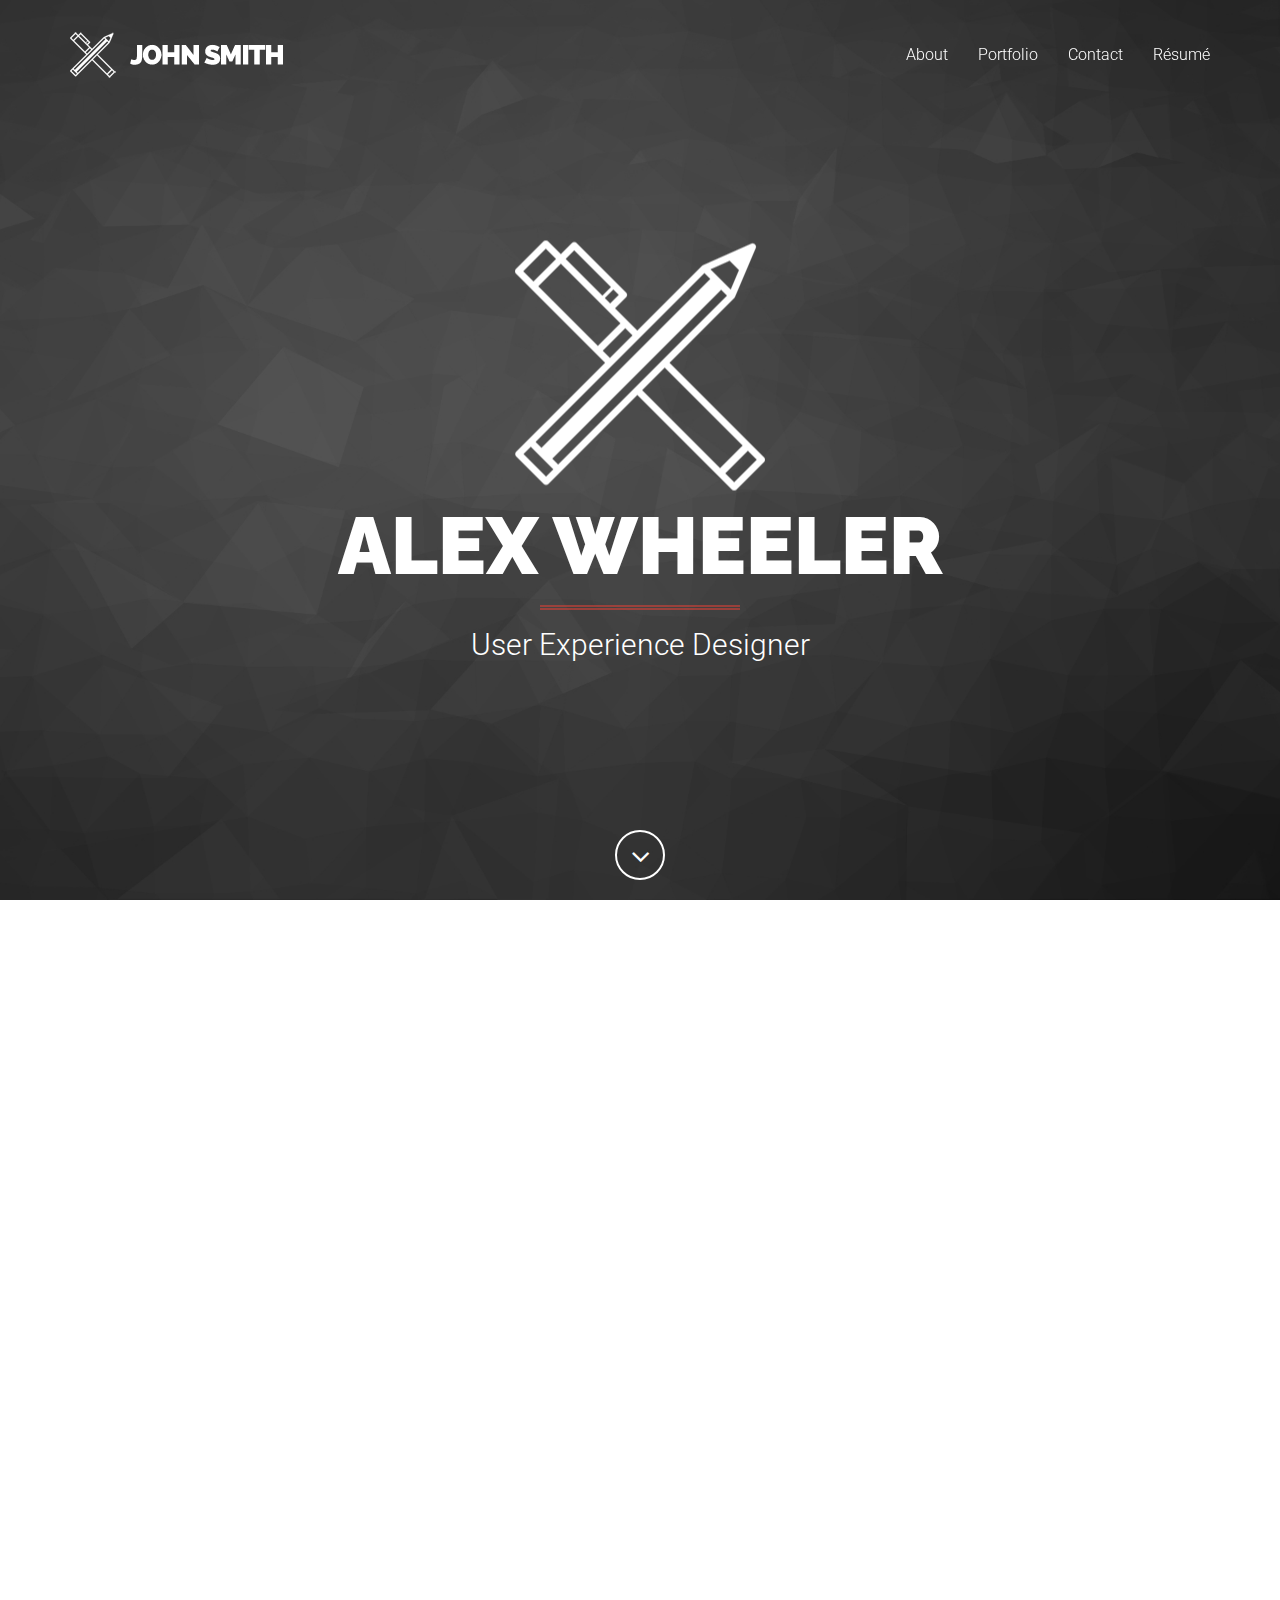
==== commit 83199aa0: "Home Page Refinement" ====
--- a/index.html
+++ b/index.html
@@ -29,7 +29,7 @@
     <link href="assets/css/plugins/magnific-popup.css" rel="stylesheet" type="text/css">
     <link href="assets/css/plugins/background.css" rel="stylesheet" type="text/css">
     <link href="assets/css/plugins/animate.css" rel="stylesheet" type="text/css">
-    <!-- Vitality Theme CSS -->
+    <!-- Wheeler Portfolio -->
     <!-- Uncomment the color scheme you want to use. -->
     <link href="assets/css/vitality-red.css" rel="stylesheet" type="text/css">
     <!-- <link href="assets/css/vitality-aqua.css" rel="stylesheet" type="text/css"> -->
@@ -81,6 +81,9 @@
                     <li>
                         <a class="page-scroll" href="#contact">Contact</a>
                     </li>
+                    <li>
+                        <a href="assets/img/AlexWheeler_Resume.pdf">R&eacutesum&eacute</a>
+                    </li>
                 </ul>
             </div>
             <!-- /.navbar-collapse -->
@@ -127,34 +130,34 @@
                     <div class="about-content">
                         <i class="fa fa-laptop fa-4x"></i>
                         <h3>UX Design</h3>
-                        <p>This theme includes the retina.js plugin for easy retina image support so your images and graphics will look great on mobile devices!</p>
+                        <p>User Experience Design is all about understanding your users so you can solve meaningful problems.</p>
                     </div>
                 </div>
                 <div class="col-md-3 col-sm-6 wow fadeIn" data-wow-delay=".4s">
                     <div class="about-content">
                         <i class="fa fa-code fa-4x"></i>
                         <h3>UI Design</h3>
-                        <p>Vitality is built using Bootstrap 3, and is easy to edit and customize. LESS files are included as well for deeper customization.</p>
+                        <p>In a world where every pixel is pushed; beautiful, intuitive, engaging user interfaces are more important than ever.</p>
                     </div>
                 </div>
                 <div class="col-md-3 col-sm-6 wow fadeIn" data-wow-delay=".6s">
                     <div class="about-content">
                         <i class="fa fa-camera-retro fa-4x"></i>
                         <h3>Product Design</h3>
-                        <p>When building this theme, we've paid close attention to how it looks on various screen sizes. Try it out on a phone or tablet!</p>
+                        <p>Fail early, fail often. Taking a product concept, iterating on it, prototyping it and getting it infront of users early is the heart of product design.</p>
                     </div>
                 </div>
                 <div class="col-md-3 col-sm-6 wow fadeIn" data-wow-delay=".8s">
                     <div class="about-content">
                         <i class="fa fa-paint-brush fa-4x"></i>
                         <h3>Web Development</h3>
-                        <p>All of our themes are crafted with care, and we strive to make your experience as one of our customers the best as possible.</p>
+                        <p>From websites to prototypes, I've been known to dabble in the ever changing world of web development. HTML5, CSS3, and Javascript are my tools of choice.</p>
                     </div>
                 </div>
             </div>
         </div>
     </section>
-
+<!-- ********************************************************************************************** -->
     <section id="portfolio">
         <div class="container text-center wow fadeIn">
             <h2>Portfolio</h2>
@@ -165,16 +168,16 @@
                     <div class="portfolio-filter">
                         <ul id="filters" class="clearfix">
                             <li>
-                                <span class="filter active" data-filter="identity graphic logo web">All</span>
+                                <span class="filter active" data-filter="UX UI Graphic">All</span>
                             </li>
                             <li>
-                                <span class="filter" data-filter="identity">Identity</span>
+                                <span class="filter" data-filter="UX">UX</span>
                             </li>
                             <li>
-                                <span class="filter" data-filter="graphic">Graphic</span>
+                                <span class="filter" data-filter="UI">UI</span>
                             </li>
                             <li>
-                                <span class="filter" data-filter="web">Web</span>
+                                <span class="filter" data-filter="Graphic">Graphic</span>
                             </li>
                         </ul>
                     </div>
@@ -183,19 +186,19 @@
             <div class="row">
                 <div class="col-lg-12">
                     <div id="portfoliolist">
-                        <div class="portfolio identity" data-cat="identity" href="#portfolioModal1" data-toggle="modal">
+                        <div class="portfolio UX" data-cat="UX" href="#portfolioModal1" data-toggle="modal">
                             <div class="portfolio-wrapper">
                                 <img src="assets/img/portfolio/grid/identity/1.jpg" alt="">
                                 <div class="caption">
                                     <div class="caption-text">
-                                        <a class="text-title">Generic Inc.</a>
-                                        <span class="text-category">Brand Identity</span>
-                                    </div>
-                                    <div class="caption-bg"></div>
-                                </div>
-                            </div>
-                        </div>
-                        <div class="portfolio web" data-cat="web" href="#portfolioModal2" data-toggle="modal">
+                                        <a class="text-title">General Electric</a>
+                                        <span class="text-category">UX/UI Design</span>
+                                    </div>
+                                    <div class="caption-bg"></div>
+                                </div>
+                            </div>
+                        </div>
+                        <div class="portfolio Graphic" data-cat="Graphic" href="#portfolioModal2" data-toggle="modal">
                             <div class="portfolio-wrapper">
                                 <img src="assets/img/portfolio/grid/web/1.jpg" alt="">
                                 <div class="caption">
@@ -207,7 +210,7 @@
                                 </div>
                             </div>
                         </div>
-                        <div class="portfolio graphic" data-cat="graphic" href="#portfolioModal3" data-toggle="modal">
+                        <div class="portfolio graphic" data-cat="Graphic" href="#portfolioModal3" data-toggle="modal">
                             <div class="portfolio-wrapper">
                                 <img src="assets/img/portfolio/grid/graphic/1.jpg" alt="">
                                 <div class="caption">
@@ -219,7 +222,7 @@
                                 </div>
                             </div>
                         </div>
-                        <div class="portfolio web" data-cat="web" href="#portfolioModal4" data-toggle="modal">
+                        <div class="portfolio web" data-cat="UX" href="#portfolioModal4" data-toggle="modal">
                             <div class="portfolio-wrapper">
                                 <img src="assets/img/portfolio/grid/web/2.jpg" alt="">
                                 <div class="caption">
@@ -231,7 +234,7 @@
                                 </div>
                             </div>
                         </div>
-                        <div class="portfolio graphic" data-cat="graphic" href="#portfolioModal1" data-toggle="modal">
+                        <div class="portfolio graphic" data-cat="UX" href="#portfolioModal1" data-toggle="modal">
                             <div class="portfolio-wrapper">
                                 <img src="assets/img/portfolio/grid/graphic/2.jpg" alt="">
                                 <div class="caption">
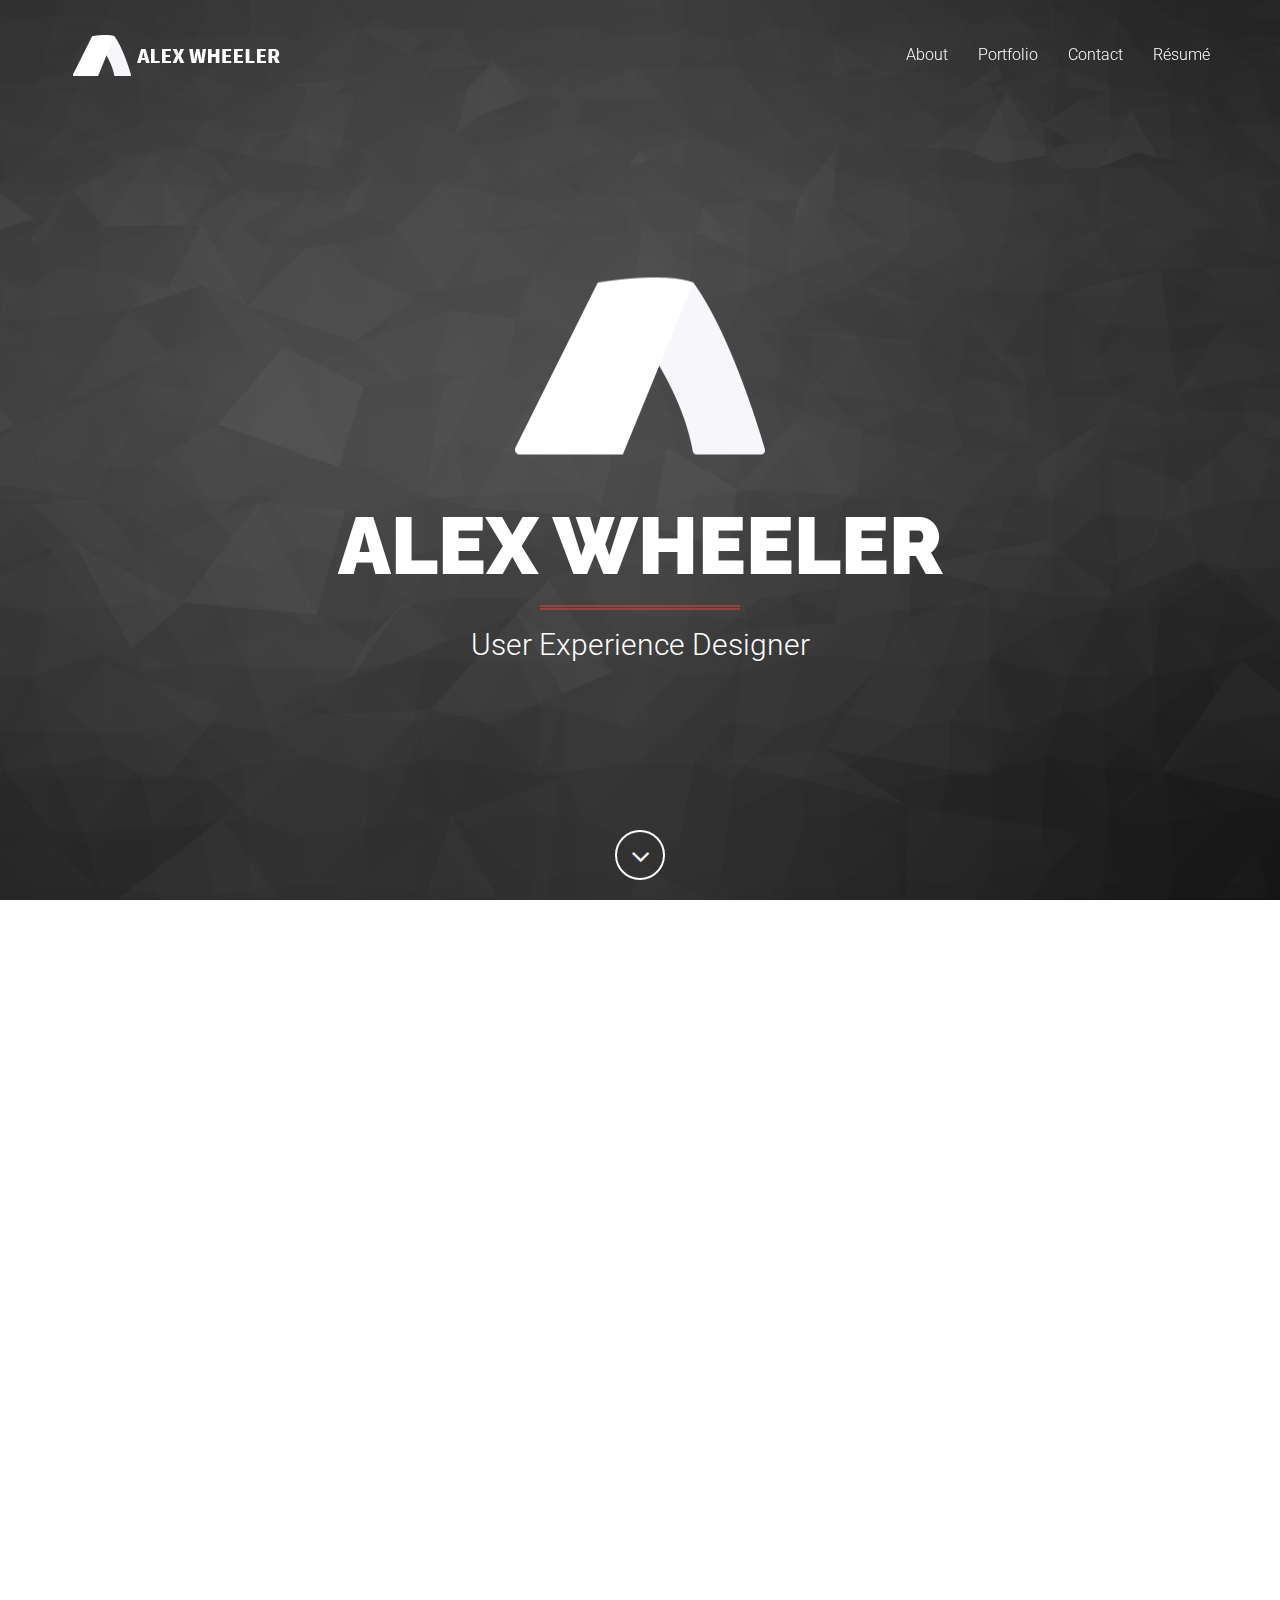
==== commit 68c1085f: "Portfolio Section Work" ====
--- a/index.html
+++ b/index.html
@@ -63,7 +63,7 @@
                     <span class="icon-bar"></span>
                 </button>
                 <a class="navbar-brand page-scroll" href="#page-top">
-                    <img src="assets/img/creative/logo.png" class="img-responsive" alt="">
+                    <img src="assets/img/creative/logo.png" class="img-responsive" alt="Alex Wheeler Logo">
                 </a>
             </div>
             <!-- Collect the nav links, forms, and other content for toggling -->
@@ -92,7 +92,7 @@
     </nav>
     <header style="background-image: url('assets/img/creative/bg-header.jpg');">
         <div class="intro-content">
-            <img src="assets/img/creative/profile.png" class="img-responsive img-centered" alt="">
+            <img src="assets/img/creative/profile.png" class="img-responsive img-centered" alt="Alex Wheeler Logo Large">
             <div class="brand-name">Alex Wheeler</div>
             <hr class="colored">
             <div class="brand-name-subtext">User Experience Designer</div>
@@ -105,7 +105,7 @@
         <div class="container wow fadeIn">
             <div class="row">
                 <div class="col-md-6">
-                    <img src="assets/img/creative/about.jpg" class="img-responsive" alt="">
+                    <img src="assets/img/creative/about.jpg" class="img-responsive" alt="Alex Wheeler Profile Image">
                 </div>
                 <div class="col-md-6 text-center">
                     <h1>Hi, I'm Alex Wheeler</h1>
@@ -135,21 +135,21 @@
                 </div>
                 <div class="col-md-3 col-sm-6 wow fadeIn" data-wow-delay=".4s">
                     <div class="about-content">
-                        <i class="fa fa-code fa-4x"></i>
+                        <i class="fa  fa-connectdevelop fa-4x"></i>
                         <h3>UI Design</h3>
                         <p>In a world where every pixel is pushed; beautiful, intuitive, engaging user interfaces are more important than ever.</p>
                     </div>
                 </div>
                 <div class="col-md-3 col-sm-6 wow fadeIn" data-wow-delay=".6s">
                     <div class="about-content">
-                        <i class="fa fa-camera-retro fa-4x"></i>
+                        <i class="fa fa-object-group fa-4x"></i>
                         <h3>Product Design</h3>
                         <p>Fail early, fail often. Taking a product concept, iterating on it, prototyping it and getting it infront of users early is the heart of product design.</p>
                     </div>
                 </div>
                 <div class="col-md-3 col-sm-6 wow fadeIn" data-wow-delay=".8s">
                     <div class="about-content">
-                        <i class="fa fa-paint-brush fa-4x"></i>
+                        <i class="fa fa-code fa-4x"></i>
                         <h3>Web Development</h3>
                         <p>From websites to prototypes, I've been known to dabble in the ever changing world of web development. HTML5, CSS3, and Javascript are my tools of choice.</p>
                     </div>
@@ -186,9 +186,9 @@
             <div class="row">
                 <div class="col-lg-12">
                     <div id="portfoliolist">
-                        <div class="portfolio UX" data-cat="UX" href="#portfolioModal1" data-toggle="modal">
-                            <div class="portfolio-wrapper">
-                                <img src="assets/img/portfolio/grid/identity/1.jpg" alt="">
+                        <div class="portfolio UX" data-cat="UX">
+                            <div class="portfolio-wrapper">
+                                <a href="assets/portfolio/ge_work.html"><img src="assets/img/portfolio/grid/identity/1.jpg" alt=""></a>
                                 <div class="caption">
                                     <div class="caption-text">
                                         <a class="text-title">General Electric</a>
@@ -203,8 +203,8 @@
                                 <img src="assets/img/portfolio/grid/web/1.jpg" alt="">
                                 <div class="caption">
                                     <div class="caption-text">
-                                        <a class="text-title">Brands</a>
-                                        <span class="text-category">Web Development</span>
+                                        <a class="text-title">Constellation</a>
+                                        <span class="text-category">UX/UI</span>
                                     </div>
                                     <div class="caption-bg"></div>
                                 </div>
